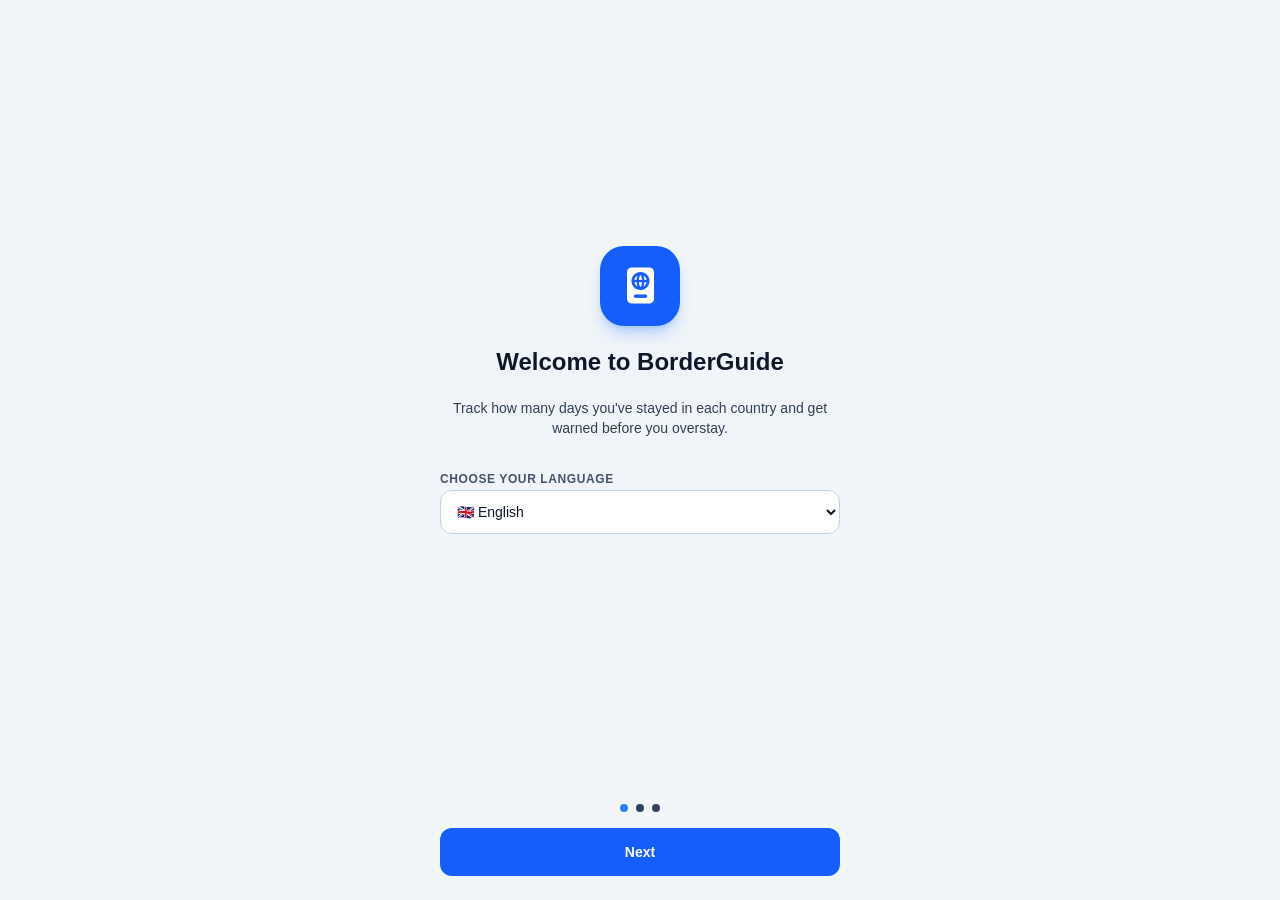
==== web/index.html @ b795b217 "BorderGuide 1.0: düzeltilmiş uygulama ve Android projesi - 90/180 kayan pencere hesabı ve gerçek sim" ====
<!DOCTYPE html>
<html lang="tr">
<head>
<meta charset="UTF-8">
<meta name="viewport" content="width=device-width, initial-scale=1.0, viewport-fit=cover">
<meta name="color-scheme" content="dark light">
<title>BorderGuide</title>
<link rel="stylesheet" href="fa/css/all.min.css">
<link rel="stylesheet" href="app.css">
<link rel="stylesheet" href="theme.css">
</head>
<body id="app-body" class="flex flex-col h-screen max-w-md mx-auto select-none bg-slate-950 text-slate-100">

<header id="app-header" class="bg-slate-900 border-b border-slate-800 px-3 py-2.5 flex justify-between items-center z-40 shrink-0">
  <div class="flex items-center gap-2 min-w-0">
    <div class="bg-blue-600 text-white w-9 h-9 rounded-xl flex items-center justify-center shadow-lg shadow-blue-500/20 shrink-0"><i class="fa-solid fa-passport"></i></div>
    <div class="min-w-0">
      <h1 class="font-bold text-sm tracking-wide text-slate-100">BorderGuide</h1>
      <p class="text-[10px] text-slate-400 truncate"><span data-i18n="dataDate"></span> <span id="hdr-data-date"></span></p>
    </div>
  </div>
  <button onclick="openModal('notif-modal')" aria-label="notifications" class="relative bg-slate-800/80 border border-slate-700 text-amber-400 w-10 h-10 rounded-xl flex items-center justify-center active:scale-95 transition-transform">
    <i class="fa-solid fa-bell"></i>
    <span id="notif-badge" class="hidden absolute -top-1.5 -right-1.5 bg-red-600 text-white text-[10px] font-bold rounded-full min-w-[18px] h-[18px] px-1 items-center justify-center">0</span>
  </button>
</header>
<div id="warn-bar" class="hidden bg-red-600 text-white px-3 py-2 space-y-0.5 z-30 shadow-lg shrink-0"></div>

<main id="main" class="flex-1 overflow-y-auto p-4 pb-6 space-y-5">

<!-- TAKİP -->
<section id="tab-dashboard" class="space-y-5">
  <div class="card-hero bg-gradient-to-br from-slate-900 to-blue-950/40 border border-blue-500/30 rounded-3xl p-5 shadow-xl">
    <div class="flex justify-between items-start gap-3 mb-4">
      <div class="min-w-0">
        <span class="bg-blue-500/10 text-blue-400 text-[10px] font-bold px-3 py-1 rounded-full uppercase tracking-wider" data-i18n="activeRule"></span>
        <h3 id="rule-title" class="font-extrabold text-lg mt-2 leading-tight"></h3>
        <p id="rule-desc" class="text-xs text-slate-400 mt-0.5"></p>
        <p id="rule-src" class="text-[10px] text-slate-500 mt-0.5"></p>
      </div>
      <div class="text-right shrink-0">
        <span id="days-used" class="text-3xl font-black text-blue-400">0</span>
        <span id="days-used-label" class="text-[10px] text-slate-500 block"></span>
      </div>
    </div>
    <div id="progress-wrap" class="w-full bg-black/40 rounded-full h-3 mb-3 p-0.5 border border-slate-800"><div id="progress-bar" class="bg-gradient-to-r from-blue-500 to-emerald-400 h-2 rounded-full transition-all duration-500" style="width:0%"></div></div>
    <div class="flex justify-between items-center text-xs pt-2 border-t border-slate-800/60">
      <span class="text-slate-400" data-i18n="remaining"></span>
      <span id="days-remaining" class="font-bold text-emerald-400 text-sm"></span>
    </div>
    <button onclick="openLimitModal()" class="mt-3 text-[11px] text-blue-400 font-semibold flex items-center"><i class="fa-solid fa-sliders mr-1.5"></i><span data-i18n="editLimit"></span></button>
  </div>

  <div class="bg-slate-900 border border-slate-800 rounded-2xl p-4 space-y-3">
    <h4 class="font-bold text-sm flex items-center"><i class="fa-solid fa-plane-departure text-blue-400 mr-2"></i><span data-i18n="logTitle"></span></h4>
    <div class="space-y-2.5">
      <div>
        <label class="block text-[10px] text-slate-400 mb-1" data-i18n="countryLbl"></label>
        <select id="trip-country" class="country-select w-full bg-slate-950 border border-slate-700 text-slate-100 rounded-xl p-3 text-sm focus:outline-none focus:border-blue-500"></select>
      </div>
      <div class="grid grid-cols-2 gap-2">
        <div><label class="block text-[10px] text-slate-400 mb-1" data-i18n="entryLabel"></label><input type="date" id="trip-entry" class="w-full bg-slate-950 border border-slate-700 text-slate-100 rounded-xl p-2.5 text-sm focus:outline-none focus:border-blue-500"></div>
        <div><label class="block text-[10px] text-slate-400 mb-1" data-i18n="exitLabel"></label><input type="date" id="trip-exit" class="w-full bg-slate-950 border border-slate-700 text-slate-100 rounded-xl p-2.5 text-sm focus:outline-none focus:border-blue-500"></div>
      </div>
      <div>
        <label class="block text-[10px] text-slate-400 mb-1" data-i18n="stayType"></label>
        <select id="stay-type" class="w-full bg-slate-950 border border-slate-700 text-slate-100 rounded-xl p-2.5 text-sm focus:outline-none focus:border-blue-500">
          <option value="hotel" data-i18n="hotel"></option>
          <option value="home" data-i18n="home"></option>
        </select>
      </div>
      <div id="reg-info" class="bg-amber-500/5 border border-amber-500/30 rounded-xl p-3 space-y-1.5 text-[11px] text-slate-300 leading-relaxed"></div>
      <p id="add-error" class="hidden text-xs text-red-400"></p>
      <button onclick="addTrip()" class="w-full bg-blue-600 hover:bg-blue-500 text-white font-bold py-3 rounded-xl text-sm shadow-lg shadow-blue-600/20 active:scale-95 transition-transform" data-i18n="btnAdd"></button>
    </div>
  </div>

  <div class="card-sim bg-gradient-to-br from-indigo-950/60 to-slate-900 border border-indigo-500/40 rounded-2xl p-4 space-y-3">
    <h4 class="font-bold text-xs text-indigo-300 uppercase tracking-wider flex items-center"><i class="fa-solid fa-wand-magic-sparkles mr-2 text-indigo-400"></i><span data-i18n="simTitle"></span></h4>
    <p class="text-[11px] text-slate-300" data-i18n="simDesc"></p>
    <p class="text-[11px] text-slate-400"><span data-i18n="countryLbl"></span>: <b id="sim-country" class="text-slate-200"></b></p>
    <div class="grid grid-cols-2 gap-2">
      <div><label class="block text-[10px] text-slate-400 mb-1" data-i18n="simEntryLbl"></label><input type="date" id="sim-entry" class="w-full bg-slate-950 border border-indigo-500/50 text-slate-100 rounded-xl p-2.5 text-sm focus:outline-none"></div>
      <div><label class="block text-[10px] text-slate-400 mb-1" data-i18n="simExitLbl"></label><input type="date" id="sim-exit" class="w-full bg-slate-950 border border-indigo-500/50 text-slate-100 rounded-xl p-2.5 text-sm focus:outline-none"></div>
    </div>
    <button onclick="simulateTrip()" class="w-full bg-indigo-600 hover:bg-indigo-500 text-white font-bold py-2.5 rounded-xl text-sm shadow-md shadow-indigo-600/20 active:scale-95 transition-transform" data-i18n="btnSim"></button>
    <div id="sim-result" class="hidden text-xs p-3 rounded-xl border"></div>
  </div>

  <div class="space-y-2">
    <h4 class="font-bold text-xs text-slate-400 uppercase tracking-wider" data-i18n="recentLogs"></h4>
    <div id="trip-list" class="space-y-2"></div>
  </div>
</section>

<!-- REHBER -->
<section id="tab-wiki" class="hidden space-y-4">
  <div>
    <h2 class="font-bold text-lg" data-i18n="wikiTitle"></h2>
    <p class="text-xs text-slate-400" data-i18n="wikiDesc"></p>
  </div>
  <div class="bg-slate-900 border border-slate-800 rounded-2xl p-4 space-y-2">
    <label class="block text-xs font-semibold text-slate-400 uppercase" data-i18n="selectCountry"></label>
    <select id="wiki-country" class="country-select w-full bg-slate-950 border border-slate-700 text-slate-100 rounded-xl p-3 text-sm focus:outline-none focus:border-blue-500"></select>
  </div>
  <div id="wiki-card"></div>
</section>

</main>

<nav id="app-nav" class="bg-slate-900 border-t border-slate-800 py-2 flex justify-evenly items-center z-40 shrink-0">
  <button onclick="switchTab('dashboard')" id="nav-dashboard" class="nav-btn flex flex-col items-center text-blue-400 gap-0.5 px-4 py-1"><i class="fa-solid fa-chart-pie text-lg"></i><span class="text-[10px] font-semibold" data-i18n="navTracker"></span></button>
  <button onclick="switchTab('wiki')" id="nav-wiki" class="nav-btn flex flex-col items-center text-slate-400 gap-0.5 px-4 py-1"><i class="fa-solid fa-book-atlas text-lg"></i><span class="text-[10px] font-semibold" data-i18n="navWiki"></span></button>
  <button onclick="openModal('settings-modal')" class="flex flex-col items-center text-slate-400 gap-0.5 px-4 py-1"><i class="fa-solid fa-gear text-lg"></i><span class="text-[10px] font-semibold" data-i18n="navSettings"></span></button>
</nav>

<!-- AYARLAR -->
<div id="settings-modal" class="modal fixed inset-0 bg-black/80 z-50 hidden items-center justify-center p-4">
  <div class="bg-slate-900 border border-slate-800 w-full max-w-sm rounded-3xl p-5 space-y-5 shadow-2xl max-h-[90vh] overflow-y-auto">
    <div class="flex justify-between items-center border-b border-slate-800 pb-3">
      <h3 class="font-bold text-base flex items-center"><i class="fa-solid fa-sliders mr-2 text-blue-400"></i><span data-i18n="settingsTitle"></span></h3>
      <button onclick="closeModal('settings-modal')" class="text-slate-400 p-1" aria-label="close"><i class="fa-solid fa-xmark text-lg"></i></button>
    </div>
    <div class="space-y-2">
      <label class="text-xs font-semibold text-slate-400 uppercase tracking-wider" data-i18n="setLang"></label>
      <select id="lang-selector" class="lang-select w-full bg-slate-950 border border-slate-700 text-slate-100 rounded-xl p-3 text-sm focus:outline-none focus:border-blue-500"></select>
    </div>
    <div class="space-y-2">
      <label class="text-xs font-semibold text-slate-400 uppercase tracking-wider" data-i18n="setTheme"></label>
      <div class="grid grid-cols-2 gap-2">
        <button onclick="setTheme('light')" id="theme-btn-light" class="theme-btn" data-i18n="themeLight"></button>
        <button onclick="setTheme('dark')" id="theme-btn-dark" class="theme-btn" data-i18n="themeDark"></button>
        <button onclick="setTheme('amoled')" id="theme-btn-amoled" class="theme-btn" data-i18n="themeAmoled"></button>
        <button onclick="setTheme('auto')" id="theme-btn-auto" class="theme-btn" data-i18n="themeAuto"></button>
      </div>
    </div>
    <div class="space-y-2 border-t border-slate-800 pt-4">
      <h4 class="text-xs font-semibold text-slate-400 uppercase tracking-wider"><i class="fa-solid fa-rotate mr-1"></i><span data-i18n="lawTitle"></span></h4>
      <p class="text-xs text-slate-300" data-i18n="lawDesc"></p>
      <p class="text-[11px] text-slate-400"><span data-i18n="lastCheck"></span>: <span id="last-check"></span></p>
      <button id="btn-check" onclick="checkLawUpdates(true)" class="w-full bg-slate-950 border border-slate-700 text-slate-200 font-bold py-2.5 rounded-xl text-sm" data-i18n="btnCheck"></button>
      <p id="check-result" class="text-xs text-slate-300 hidden"></p>
    </div>
    <div class="border-t border-slate-800 pt-4 space-y-2">
      <button onclick="openModal('privacy-modal')" class="w-full text-left text-sm text-blue-400 font-semibold flex items-center"><i class="fa-solid fa-shield-halved mr-2"></i><span data-i18n="privacyBtn"></span></button>
      <p class="text-[11px] text-slate-500"><span data-i18n="version"></span> <span id="app-version">1.0</span> · matali</p>
    </div>
    <button onclick="closeModal('settings-modal')" class="w-full bg-blue-600 text-white font-bold py-3 rounded-xl text-sm" data-i18n="done"></button>
  </div>
</div>

<!-- GİZLİLİK -->
<div id="privacy-modal" class="modal fixed inset-0 bg-black/80 z-50 hidden items-center justify-center p-4">
  <div class="bg-slate-900 border border-slate-800 w-full max-w-sm rounded-3xl p-5 space-y-3 shadow-2xl max-h-[85vh] overflow-y-auto">
    <div class="flex justify-between items-center border-b border-slate-800 pb-3">
      <h3 class="font-bold text-base" data-i18n="privacyTitle"></h3>
      <button onclick="closeModal('privacy-modal')" class="text-slate-400 p-1" aria-label="close"><i class="fa-solid fa-xmark text-lg"></i></button>
    </div>
    <p class="text-sm text-slate-300 leading-relaxed" data-i18n="privacyText"></p>
    <p class="text-sm text-slate-300 leading-relaxed" data-i18n="legalText"></p>
    <p class="text-xs text-amber-400" data-i18n="dataNote"></p>
    <p class="text-xs text-slate-400"><span data-i18n="contact"></span>: matali.truz@gmail.com</p>
  </div>
</div>

<!-- KAYIT DÜZENLE -->
<div id="edit-modal" class="modal fixed inset-0 bg-black/80 z-50 hidden items-center justify-center p-4">
  <div class="bg-slate-900 border border-slate-800 w-full max-w-sm rounded-3xl p-5 space-y-3 shadow-2xl">
    <div class="flex justify-between items-center border-b border-slate-800 pb-3">
      <h3 class="font-bold text-base flex items-center"><i class="fa-solid fa-pen mr-2 text-blue-400"></i><span data-i18n="editTitle"></span></h3>
      <button onclick="closeModal('edit-modal')" class="text-slate-400 p-1" aria-label="close"><i class="fa-solid fa-xmark text-lg"></i></button>
    </div>
    <select id="edit-country" class="country-select w-full bg-slate-950 border border-slate-700 text-slate-100 rounded-xl p-3 text-sm focus:outline-none focus:border-blue-500"></select>
    <div class="grid grid-cols-2 gap-2">
      <div><label class="block text-[10px] text-slate-400 mb-1" data-i18n="entryLabel"></label><input type="date" id="edit-entry" class="w-full bg-slate-950 border border-slate-700 text-slate-100 rounded-xl p-2.5 text-sm focus:outline-none"></div>
      <div><label class="block text-[10px] text-slate-400 mb-1" data-i18n="exitLabel"></label><input type="date" id="edit-exit" class="w-full bg-slate-950 border border-slate-700 text-slate-100 rounded-xl p-2.5 text-sm focus:outline-none"></div>
    </div>
    <p id="edit-error" class="hidden text-xs text-red-400"></p>
    <button onclick="saveEditTrip()" class="w-full bg-blue-600 text-white font-bold py-3 rounded-xl text-sm active:scale-95 transition-transform" data-i18n="save"></button>
    <button id="edit-delete" onclick="deleteEditTrip()" class="w-full bg-transparent border border-red-500/60 text-red-400 font-bold py-2.5 rounded-xl text-sm active:scale-95 transition-transform"></button>
  </div>
</div>

<!-- LİMİT -->
<div id="limit-modal" class="modal fixed inset-0 bg-black/80 z-50 hidden items-center justify-center p-4">
  <div class="bg-slate-900 border border-slate-800 w-full max-w-sm rounded-3xl p-5 space-y-3 shadow-2xl">
    <div class="flex justify-between items-center border-b border-slate-800 pb-3">
      <h3 class="font-bold text-base"><span data-i18n="limitTitle"></span> · <span id="limit-country"></span></h3>
      <button onclick="closeModal('limit-modal')" class="text-slate-400 p-1" aria-label="close"><i class="fa-solid fa-xmark text-lg"></i></button>
    </div>
    <p class="text-xs text-slate-300" data-i18n="limitDesc"></p>
    <div><label id="limit-win-lbl" class="block text-[11px] text-slate-400 mb-1"></label><input type="number" inputmode="numeric" min="0" max="3650" id="limit-win" class="w-full bg-slate-950 border border-slate-700 text-slate-100 rounded-xl p-2.5 text-sm focus:outline-none"></div>
    <div><label class="block text-[11px] text-slate-400 mb-1" data-i18n="limitStay"></label><input type="number" inputmode="numeric" min="0" max="3650" id="limit-stay" class="w-full bg-slate-950 border border-slate-700 text-slate-100 rounded-xl p-2.5 text-sm focus:outline-none"></div>
    <button onclick="saveLimit()" class="w-full bg-blue-600 text-white font-bold py-3 rounded-xl text-sm" data-i18n="save"></button>
    <button onclick="resetLimit()" class="w-full border border-slate-700 text-slate-300 font-bold py-2.5 rounded-xl text-sm" data-i18n="limitReset"></button>
  </div>
</div>

<!-- BİLDİRİMLER -->
<div id="notif-modal" class="modal fixed inset-0 bg-black/80 z-50 hidden items-center justify-center p-4">
  <div class="bg-slate-900 border border-slate-800 w-full max-w-sm rounded-3xl p-5 space-y-3 shadow-2xl max-h-[85vh] overflow-y-auto">
    <div class="flex justify-between items-center border-b border-slate-800 pb-3">
      <h3 class="font-bold text-base flex items-center"><i class="fa-solid fa-bell mr-2 text-amber-400"></i><span data-i18n="notifTitle"></span></h3>
      <button onclick="closeModal('notif-modal')" class="text-slate-400 p-1" aria-label="close"><i class="fa-solid fa-xmark text-lg"></i></button>
    </div>
    <div id="notif-list" class="space-y-2"></div>
    <div id="notif-detail" class="hidden space-y-3"></div>
  </div>
</div>

<!-- TANITIM -->
<div id="intro" class="hidden fixed inset-0 z-[60] bg-slate-950 flex-col max-w-md mx-auto">
  <div class="flex-1 overflow-y-auto p-6 flex flex-col justify-center">
    <div class="intro-slide space-y-5 text-center" data-slide="0">
      <div class="mx-auto bg-blue-600 text-white w-20 h-20 rounded-3xl flex items-center justify-center text-4xl shadow-lg shadow-blue-500/30"><i class="fa-solid fa-passport"></i></div>
      <h2 class="text-2xl font-extrabold" data-i18n="intro1Title"></h2>
      <p class="text-sm text-slate-300" data-i18n="intro1Text"></p>
      <div class="text-left space-y-2 pt-2">
        <label class="text-xs font-semibold text-slate-400 uppercase tracking-wider" data-i18n="introLang"></label>
        <select id="intro-lang" class="lang-select w-full bg-slate-900 border border-slate-700 text-slate-100 rounded-xl p-3 text-sm"></select>
      </div>
    </div>
    <div class="intro-slide hidden space-y-5 text-center" data-slide="1">
      <div class="mx-auto bg-emerald-600 text-white w-20 h-20 rounded-3xl flex items-center justify-center text-4xl"><i class="fa-solid fa-calendar-check"></i></div>
      <h2 class="text-2xl font-extrabold" data-i18n="intro2Title"></h2>
      <p class="text-sm text-slate-300" data-i18n="intro2Text"></p>
    </div>
    <div class="intro-slide hidden space-y-5 text-center" data-slide="2">
      <div class="mx-auto bg-amber-500 text-white w-20 h-20 rounded-3xl flex items-center justify-center text-4xl"><i class="fa-solid fa-scale-balanced"></i></div>
      <h2 class="text-2xl font-extrabold" data-i18n="intro3Title"></h2>
      <p class="text-sm text-slate-300" data-i18n="legalText"></p>
      <p class="text-sm text-slate-300" data-i18n="privacyText"></p>
    </div>
  </div>
  <div class="p-6 space-y-4">
    <div class="flex justify-center gap-2"><span class="intro-dot w-2 h-2 rounded-full bg-blue-500"></span><span class="intro-dot w-2 h-2 rounded-full bg-slate-700"></span><span class="intro-dot w-2 h-2 rounded-full bg-slate-700"></span></div>
    <button id="intro-next" onclick="introNext()" class="w-full bg-blue-600 text-white font-bold py-3.5 rounded-xl text-sm active:scale-95 transition-transform"></button>
  </div>
</div>

<div id="toast" class="hidden fixed left-1/2 -translate-x-1/2 bottom-24 z-[70] bg-slate-800 text-white text-sm font-semibold px-4 py-2.5 rounded-xl shadow-2xl border border-slate-700 max-w-[90%] text-center"></div>

<script src="i18n.js"></script>
<script src="data.js"></script>
<script src="app.js"></script>
</body>
</html>
---- web/app.css ----
/*! tailwindcss v4.3.3 | MIT License | https://tailwindcss.com */



  :root, :host {
    --font-sans: -apple-system, BlinkMacSystemFont, "Segoe UI", Roboto, "Helvetica Neue",
      "Noto Sans", Arial, sans-serif, "Apple Color Emoji", "Segoe UI Emoji",
      "Segoe UI Symbol", "Noto Color Emoji";
    --font-mono: ui-monospace, SFMono-Regular, Menlo, Monaco, Consolas, "Liberation Mono",
      "Courier New", monospace;
    --color-red-300: #ffa2a2;
    --color-red-400: #ff6467;
    --color-red-500: #fb2c36;
    --color-red-600: #e7000b;
    --color-amber-300: #ffd230;
    --color-amber-400: #ffb900;
    --color-amber-500: #fe9a00;
    --color-emerald-300: #5ee9b5;
    --color-emerald-400: #00d492;
    --color-emerald-500: #00bc7d;
    --color-emerald-600: #009966;
    --color-blue-400: #51a2ff;
    --color-blue-500: #2b7fff;
    --color-blue-600: #155dfc;
    --color-blue-950: #162456;
    --color-indigo-300: #a3b3ff;
    --color-indigo-400: #7c86ff;
    --color-indigo-500: #615fff;
    --color-indigo-600: #4f39f6;
    --color-indigo-950: #1e1a4d;
    --color-slate-100: #f1f5f9;
    --color-slate-200: #e2e8f0;
    --color-slate-300: #cad5e2;
    --color-slate-400: #90a1b9;
    --color-slate-500: #62748e;
    --color-slate-700: #314158;
    --color-slate-800: #1d293d;
    --color-slate-900: #0f172b;
    --color-slate-950: #020618;
    --color-black: #000;
    --color-white: #fff;
    --spacing: 0.25rem;
    --container-sm: 24rem;
    --container-md: 28rem;
    --text-xs: 0.75rem;
    --text-xs--line-height: calc(1 / 0.75);
    --text-sm: 0.875rem;
    --text-sm--line-height: calc(1.25 / 0.875);
    --text-base: 1rem;
    --text-base--line-height: calc(1.5 / 1);
    --text-lg: 1.125rem;
    --text-lg--line-height: calc(1.75 / 1.125);
    --text-xl: 1.25rem;
    --text-xl--line-height: calc(1.75 / 1.25);
    --text-2xl: 1.5rem;
    --text-2xl--line-height: calc(2 / 1.5);
    --text-3xl: 1.875rem;
    --text-3xl--line-height: calc(2.25 / 1.875);
    --text-4xl: 2.25rem;
    --text-4xl--line-height: calc(2.5 / 2.25);
    --font-weight-semibold: 600;
    --font-weight-bold: 700;
    --font-weight-extrabold: 800;
    --font-weight-black: 900;
    --tracking-wide: 0.025em;
    --tracking-wider: 0.05em;
    --leading-tight: 1.25;
    --leading-snug: 1.375;
    --leading-relaxed: 1.625;
    --radius-xl: 0.75rem;
    --radius-2xl: 1rem;
    --radius-3xl: 1.5rem;
    --default-transition-duration: 150ms;
    --default-transition-timing-function: cubic-bezier(0.4, 0, 0.2, 1);
    --default-font-family: var(--font-sans);
    --default-mono-font-family: var(--font-mono);
  }


  *, ::after, ::before, ::backdrop, ::file-selector-button {
    box-sizing: border-box;
    margin: 0;
    padding: 0;
    border: 0 solid;
  }
  html, :host {
    line-height: 1.5;
    -webkit-text-size-adjust: 100%;
    tab-size: 4;
    font-family: var(--default-font-family, -apple-system, BlinkMacSystemFont, "Segoe UI", Roboto, "Helvetica Neue", "Noto Sans", Arial, sans-serif, "Apple Color Emoji", "Segoe UI Emoji", "Segoe UI Symbol", "Noto Color Emoji");
    font-feature-settings: var(--default-font-feature-settings, normal);
    font-variation-settings: var(--default-font-variation-settings, normal);
    -webkit-tap-highlight-color: transparent;
  }
  hr {
    height: 0;
    color: inherit;
    border-top-width: 1px;
  }
  abbr:where([title]) {
    -webkit-text-decoration: underline dotted;
    text-decoration: underline dotted;
  }
  h1, h2, h3, h4, h5, h6 {
    font-size: inherit;
    font-weight: inherit;
  }
  a {
    color: inherit;
    -webkit-text-decoration: inherit;
    text-decoration: inherit;
  }
  b, strong {
    font-weight: bolder;
  }
  code, kbd, samp, pre {
    font-family: var(--default-mono-font-family, ui-monospace, SFMono-Regular, Menlo, Monaco, Consolas, "Liberation Mono", "Courier New", monospace);
    font-feature-settings: var(--default-mono-font-feature-settings, normal);
    font-variation-settings: var(--default-mono-font-variation-settings, normal);
    font-size: 1em;
  }
  small {
    font-size: 80%;
  }
  sub, sup {
    font-size: 75%;
    line-height: 0;
    position: relative;
    vertical-align: baseline;
  }
  sub {
    bottom: -0.25em;
  }
  sup {
    top: -0.5em;
  }
  table {
    text-indent: 0;
    border-color: inherit;
    border-collapse: collapse;
  }
  :-moz-focusring:where(:not(iframe)) {
    outline: auto;
  }
  progress {
    vertical-align: baseline;
  }
  summary {
    display: list-item;
  }
  ol, ul, menu {
    list-style: none;
  }
  img, svg, video, canvas, audio, iframe, embed, object {
    display: block;
    vertical-align: middle;
  }
  img, video {
    max-width: 100%;
    height: auto;
  }
  button, input, select, optgroup, textarea, ::file-selector-button {
    font: inherit;
    font-feature-settings: inherit;
    font-variation-settings: inherit;
    letter-spacing: inherit;
    color: inherit;
    border-radius: 0;
    background-color: transparent;
    opacity: 1;
  }
  :where(select:is([multiple], [size])) optgroup {
    font-weight: bolder;
  }
  :where(select:is([multiple], [size])) optgroup option {
    padding-inline-start: 20px;
  }
  ::file-selector-button {
    margin-inline-end: 4px;
  }
  ::placeholder {
    opacity: 1;
  }
  @supports (not (-webkit-appearance: -apple-pay-button))  or (contain-intrinsic-size: 1px) {
    ::placeholder {
      color: currentcolor;
      
    }
  }
  textarea {
    resize: vertical;
  }
  ::-webkit-search-decoration {
    -webkit-appearance: none;
  }
  ::-webkit-date-and-time-value {
    min-height: 1lh;
    text-align: inherit;
  }
  ::-webkit-datetime-edit {
    display: inline-flex;
  }
  ::-webkit-datetime-edit-fields-wrapper {
    padding: 0;
  }
  ::-webkit-datetime-edit, ::-webkit-datetime-edit-year-field, ::-webkit-datetime-edit-month-field, ::-webkit-datetime-edit-day-field, ::-webkit-datetime-edit-hour-field, ::-webkit-datetime-edit-minute-field, ::-webkit-datetime-edit-second-field, ::-webkit-datetime-edit-millisecond-field, ::-webkit-datetime-edit-meridiem-field {
    padding-block: 0;
  }
  ::-webkit-calendar-picker-indicator {
    line-height: 1;
  }
  :-moz-ui-invalid {
    box-shadow: none;
  }
  button, input:where([type="button"], [type="reset"], [type="submit"]), ::file-selector-button {
    appearance: button;
  }
  ::-webkit-inner-spin-button, ::-webkit-outer-spin-button {
    height: auto;
  }
  [hidden]:where(:not([hidden="until-found"])) {
    display: none !important;
  }


  .absolute {
    position: absolute;
  }
  .fixed {
    position: fixed;
  }
  .relative {
    position: relative;
  }
  .inset-0 {
    inset: 0px;
  }
  .-top-1\.5 {
    top: calc(var(--spacing) * -1.5);
  }
  .-right-1\.5 {
    right: calc(var(--spacing) * -1.5);
  }
  .bottom-24 {
    bottom: calc(var(--spacing) * 24);
  }
  .left-1\/2 {
    left: calc(1 / 2 * 100%);
  }
  .z-30 {
    z-index: 30;
  }
  .z-40 {
    z-index: 40;
  }
  .z-50 {
    z-index: 50;
  }
  .z-\[60\] {
    z-index: 60;
  }
  .z-\[70\] {
    z-index: 70;
  }
  .mx-auto {
    margin-inline: auto;
  }
  .mt-0\.5 {
    margin-top: calc(var(--spacing) * 0.5);
  }
  .mt-1 {
    margin-top: var(--spacing);
  }
  .mt-2 {
    margin-top: calc(var(--spacing) * 2);
  }
  .mt-3 {
    margin-top: calc(var(--spacing) * 3);
  }
  .mr-1 {
    margin-right: var(--spacing);
  }
  .mr-1\.5 {
    margin-right: calc(var(--spacing) * 1.5);
  }
  .mr-2 {
    margin-right: calc(var(--spacing) * 2);
  }
  .mb-1 {
    margin-bottom: var(--spacing);
  }
  .mb-3 {
    margin-bottom: calc(var(--spacing) * 3);
  }
  .mb-4 {
    margin-bottom: calc(var(--spacing) * 4);
  }
  .ml-1 {
    margin-left: var(--spacing);
  }
  .block {
    display: block;
  }
  .flex {
    display: flex;
  }
  .grid {
    display: grid;
  }
  .hidden {
    display: none;
  }
  .h-2 {
    height: calc(var(--spacing) * 2);
  }
  .h-3 {
    height: calc(var(--spacing) * 3);
  }
  .h-9 {
    height: calc(var(--spacing) * 9);
  }
  .h-10 {
    height: calc(var(--spacing) * 10);
  }
  .h-20 {
    height: calc(var(--spacing) * 20);
  }
  .h-\[18px\] {
    height: 18px;
  }
  .h-screen {
    height: 100vh;
  }
  .max-h-\[85vh\] {
    max-height: 85vh;
  }
  .max-h-\[90vh\] {
    max-height: 90vh;
  }
  .w-2 {
    width: calc(var(--spacing) * 2);
  }
  .w-9 {
    width: calc(var(--spacing) * 9);
  }
  .w-10 {
    width: calc(var(--spacing) * 10);
  }
  .w-20 {
    width: calc(var(--spacing) * 20);
  }
  .w-full {
    width: 100%;
  }
  .max-w-\[90\%\] {
    max-width: 90%;
  }
  .max-w-md {
    max-width: var(--container-md);
  }
  .max-w-sm {
    max-width: var(--container-sm);
  }
  .min-w-0 {
    min-width: 0px;
  }
  .min-w-\[18px\] {
    min-width: 18px;
  }
  .flex-1 {
    flex: 1;
  }
  .shrink-0 {
    flex-shrink: 0;
  }
  .-translate-x-1\/2 {
    --tw-translate-x: calc(calc(1 / 2 * 100%) * -1);
    translate: var(--tw-translate-x) var(--tw-translate-y);
  }
  .grid-cols-2 {
    grid-template-columns: repeat(2, minmax(0, 1fr));
  }
  .flex-col {
    flex-direction: column;
  }
  .items-center {
    align-items: center;
  }
  .items-start {
    align-items: flex-start;
  }
  .justify-between {
    justify-content: space-between;
  }
  .justify-center {
    justify-content: center;
  }
  .justify-evenly {
    justify-content: space-evenly;
  }
  .gap-0\.5 {
    gap: calc(var(--spacing) * 0.5);
  }
  .gap-2 {
    gap: calc(var(--spacing) * 2);
  }
  .gap-3 {
    gap: calc(var(--spacing) * 3);
  }
  :where(.space-y-0\.5 > :not(:last-child)) {
    --tw-space-y-reverse: 0;
    margin-block-start: calc(calc(var(--spacing) * 0.5) * var(--tw-space-y-reverse));
    margin-block-end: calc(calc(var(--spacing) * 0.5) * calc(1 - var(--tw-space-y-reverse)));
  }
  :where(.space-y-1 > :not(:last-child)) {
    --tw-space-y-reverse: 0;
    margin-block-start: calc(var(--spacing) * var(--tw-space-y-reverse));
    margin-block-end: calc(var(--spacing) * calc(1 - var(--tw-space-y-reverse)));
  }
  :where(.space-y-1\.5 > :not(:last-child)) {
    --tw-space-y-reverse: 0;
    margin-block-start: calc(calc(var(--spacing) * 1.5) * var(--tw-space-y-reverse));
    margin-block-end: calc(calc(var(--spacing) * 1.5) * calc(1 - var(--tw-space-y-reverse)));
  }
  :where(.space-y-2 > :not(:last-child)) {
    --tw-space-y-reverse: 0;
    margin-block-start: calc(calc(var(--spacing) * 2) * var(--tw-space-y-reverse));
    margin-block-end: calc(calc(var(--spacing) * 2) * calc(1 - var(--tw-space-y-reverse)));
  }
  :where(.space-y-2\.5 > :not(:last-child)) {
    --tw-space-y-reverse: 0;
    margin-block-start: calc(calc(var(--spacing) * 2.5) * var(--tw-space-y-reverse));
    margin-block-end: calc(calc(var(--spacing) * 2.5) * calc(1 - var(--tw-space-y-reverse)));
  }
  :where(.space-y-3 > :not(:last-child)) {
    --tw-space-y-reverse: 0;
    margin-block-start: calc(calc(var(--spacing) * 3) * var(--tw-space-y-reverse));
    margin-block-end: calc(calc(var(--spacing) * 3) * calc(1 - var(--tw-space-y-reverse)));
  }
  :where(.space-y-4 > :not(:last-child)) {
    --tw-space-y-reverse: 0;
    margin-block-start: calc(calc(var(--spacing) * 4) * var(--tw-space-y-reverse));
    margin-block-end: calc(calc(var(--spacing) * 4) * calc(1 - var(--tw-space-y-reverse)));
  }
  :where(.space-y-5 > :not(:last-child)) {
    --tw-space-y-reverse: 0;
    margin-block-start: calc(calc(var(--spacing) * 5) * var(--tw-space-y-reverse));
    margin-block-end: calc(calc(var(--spacing) * 5) * calc(1 - var(--tw-space-y-reverse)));
  }
  .truncate {
    overflow: hidden;
    text-overflow: ellipsis;
    white-space: nowrap;
  }
  .overflow-y-auto {
    overflow-y: auto;
  }
  .rounded {
    border-radius: 0.25rem;
  }
  .rounded-2xl {
    border-radius: var(--radius-2xl);
  }
  .rounded-3xl {
    border-radius: var(--radius-3xl);
  }
  .rounded-full {
    border-radius: calc(infinity * 1px);
  }
  .rounded-xl {
    border-radius: var(--radius-xl);
  }
  .border {
    border-style: var(--tw-border-style);
    border-width: 1px;
  }
  .border-t {
    border-top-style: var(--tw-border-style);
    border-top-width: 1px;
  }
  .border-b {
    border-bottom-style: var(--tw-border-style);
    border-bottom-width: 1px;
  }
  .border-amber-500\/30 {
    border-color: #fe9a004d;
    
  }
  .border-amber-500\/50 {
    border-color: #fe9a007f;
    
  }
  .border-blue-500\/30 {
    border-color: #2b7fff4d;
    
  }
  .border-emerald-500\/30 {
    border-color: #00bc7d4d;
    
  }
  .border-indigo-500\/40 {
    border-color: #615fff66;
    
  }
  .border-indigo-500\/50 {
    border-color: #615fff7f;
    
  }
  .border-red-500\/40 {
    border-color: #fb2c3666;
    
  }
  .border-red-500\/60 {
    border-color: #fb2c3699;
    
  }
  .border-red-500\/70 {
    border-color: #fb2c36b3;
    
  }
  .border-slate-700 {
    border-color: var(--color-slate-700);
  }
  .border-slate-800 {
    border-color: var(--color-slate-800);
  }
  .border-slate-800\/60 {
    border-color: #1d293d99;
    
  }
  .border-slate-800\/80 {
    border-color: #1d293dcc;
    
  }
  .bg-amber-500 {
    background-color: var(--color-amber-500);
  }
  .bg-amber-500\/5 {
    background-color: #fe9a000d;
    
  }
  .bg-amber-500\/10 {
    background-color: #fe9a001a;
    
  }
  .bg-black\/30 {
    background-color: #0000004d;
    
  }
  .bg-black\/40 {
    background-color: #00000066;
    
  }
  .bg-black\/80 {
    background-color: #000000cc;
    
  }
  .bg-blue-500 {
    background-color: var(--color-blue-500);
  }
  .bg-blue-500\/10 {
    background-color: #2b7fff1a;
    
  }
  .bg-blue-600 {
    background-color: var(--color-blue-600);
  }
  .bg-emerald-500\/10 {
    background-color: #00bc7d1a;
    
  }
  .bg-emerald-600 {
    background-color: var(--color-emerald-600);
  }
  .bg-indigo-600 {
    background-color: var(--color-indigo-600);
  }
  .bg-red-500 {
    background-color: var(--color-red-500);
  }
  .bg-red-500\/10 {
    background-color: #fb2c361a;
    
  }
  .bg-red-600 {
    background-color: var(--color-red-600);
  }
  .bg-slate-700 {
    background-color: var(--color-slate-700);
  }
  .bg-slate-800 {
    background-color: var(--color-slate-800);
  }
  .bg-slate-800\/80 {
    background-color: #1d293dcc;
    
  }
  .bg-slate-900 {
    background-color: var(--color-slate-900);
  }
  .bg-slate-900\/50 {
    background-color: #0f172b7f;
    
  }
  .bg-slate-950 {
    background-color: var(--color-slate-950);
  }
  .bg-transparent {
    background-color: transparent;
  }
  .bg-gradient-to-br {
    --tw-gradient-position: to bottom right in oklab;
    background-image: linear-gradient(var(--tw-gradient-stops));
  }
  .bg-gradient-to-r {
    --tw-gradient-position: to right in oklab;
    background-image: linear-gradient(var(--tw-gradient-stops));
  }
  .from-amber-500 {
    --tw-gradient-from: var(--color-amber-500);
    --tw-gradient-stops: var(--tw-gradient-via-stops, var(--tw-gradient-position), var(--tw-gradient-from) var(--tw-gradient-from-position), var(--tw-gradient-to) var(--tw-gradient-to-position));
  }
  .from-blue-500 {
    --tw-gradient-from: var(--color-blue-500);
    --tw-gradient-stops: var(--tw-gradient-via-stops, var(--tw-gradient-position), var(--tw-gradient-from) var(--tw-gradient-from-position), var(--tw-gradient-to) var(--tw-gradient-to-position));
  }
  .from-indigo-950\/60 {
    --tw-gradient-from: #1e1a4d99;
    
    --tw-gradient-stops: var(--tw-gradient-via-stops, var(--tw-gradient-position), var(--tw-gradient-from) var(--tw-gradient-from-position), var(--tw-gradient-to) var(--tw-gradient-to-position));
  }
  .from-red-500 {
    --tw-gradient-from: var(--color-red-500);
    --tw-gradient-stops: var(--tw-gradient-via-stops, var(--tw-gradient-position), var(--tw-gradient-from) var(--tw-gradient-from-position), var(--tw-gradient-to) var(--tw-gradient-to-position));
  }
  .from-slate-900 {
    --tw-gradient-from: var(--color-slate-900);
    --tw-gradient-stops: var(--tw-gradient-via-stops, var(--tw-gradient-position), var(--tw-gradient-from) var(--tw-gradient-from-position), var(--tw-gradient-to) var(--tw-gradient-to-position));
  }
  .to-blue-950\/40 {
    --tw-gradient-to: #16245666;
    
    --tw-gradient-stops: var(--tw-gradient-via-stops, var(--tw-gradient-position), var(--tw-gradient-from) var(--tw-gradient-from-position), var(--tw-gradient-to) var(--tw-gradient-to-position));
  }
  .to-emerald-400 {
    --tw-gradient-to: var(--color-emerald-400);
    --tw-gradient-stops: var(--tw-gradient-via-stops, var(--tw-gradient-position), var(--tw-gradient-from) var(--tw-gradient-from-position), var(--tw-gradient-to) var(--tw-gradient-to-position));
  }
  .to-red-400 {
    --tw-gradient-to: var(--color-red-400);
    --tw-gradient-stops: var(--tw-gradient-via-stops, var(--tw-gradient-position), var(--tw-gradient-from) var(--tw-gradient-from-position), var(--tw-gradient-to) var(--tw-gradient-to-position));
  }
  .to-slate-900 {
    --tw-gradient-to: var(--color-slate-900);
    --tw-gradient-stops: var(--tw-gradient-via-stops, var(--tw-gradient-position), var(--tw-gradient-from) var(--tw-gradient-from-position), var(--tw-gradient-to) var(--tw-gradient-to-position));
  }
  .p-0\.5 {
    padding: calc(var(--spacing) * 0.5);
  }
  .p-1 {
    padding: var(--spacing);
  }
  .p-2\.5 {
    padding: calc(var(--spacing) * 2.5);
  }
  .p-3 {
    padding: calc(var(--spacing) * 3);
  }
  .p-4 {
    padding: calc(var(--spacing) * 4);
  }
  .p-5 {
    padding: calc(var(--spacing) * 5);
  }
  .p-6 {
    padding: calc(var(--spacing) * 6);
  }
  .px-1 {
    padding-inline: var(--spacing);
  }
  .px-2 {
    padding-inline: calc(var(--spacing) * 2);
  }
  .px-3 {
    padding-inline: calc(var(--spacing) * 3);
  }
  .px-4 {
    padding-inline: calc(var(--spacing) * 4);
  }
  .py-1 {
    padding-block: var(--spacing);
  }
  .py-2 {
    padding-block: calc(var(--spacing) * 2);
  }
  .py-2\.5 {
    padding-block: calc(var(--spacing) * 2.5);
  }
  .py-3 {
    padding-block: calc(var(--spacing) * 3);
  }
  .py-3\.5 {
    padding-block: calc(var(--spacing) * 3.5);
  }
  .py-4 {
    padding-block: calc(var(--spacing) * 4);
  }
  .pt-2 {
    padding-top: calc(var(--spacing) * 2);
  }
  .pt-4 {
    padding-top: calc(var(--spacing) * 4);
  }
  .pb-2 {
    padding-bottom: calc(var(--spacing) * 2);
  }
  .pb-3 {
    padding-bottom: calc(var(--spacing) * 3);
  }
  .pb-6 {
    padding-bottom: calc(var(--spacing) * 6);
  }
  .text-center {
    text-align: center;
  }
  .text-left {
    text-align: left;
  }
  .text-right {
    text-align: right;
  }
  .text-2xl {
    font-size: var(--text-2xl);
    line-height: var(--tw-leading, var(--text-2xl--line-height));
  }
  .text-3xl {
    font-size: var(--text-3xl);
    line-height: var(--tw-leading, var(--text-3xl--line-height));
  }
  .text-4xl {
    font-size: var(--text-4xl);
    line-height: var(--tw-leading, var(--text-4xl--line-height));
  }
  .text-base {
    font-size: var(--text-base);
    line-height: var(--tw-leading, var(--text-base--line-height));
  }
  .text-lg {
    font-size: var(--text-lg);
    line-height: var(--tw-leading, var(--text-lg--line-height));
  }
  .text-sm {
    font-size: var(--text-sm);
    line-height: var(--tw-leading, var(--text-sm--line-height));
  }
  .text-xl {
    font-size: var(--text-xl);
    line-height: var(--tw-leading, var(--text-xl--line-height));
  }
  .text-xs {
    font-size: var(--text-xs);
    line-height: var(--tw-leading, var(--text-xs--line-height));
  }
  .text-\[10px\] {
    font-size: 10px;
  }
  .text-\[11px\] {
    font-size: 11px;
  }
  .text-\[12px\] {
    font-size: 12px;
  }
  .leading-none {
    --tw-leading: 1;
    line-height: 1;
  }
  .leading-relaxed {
    --tw-leading: var(--leading-relaxed);
    line-height: var(--leading-relaxed);
  }
  .leading-snug {
    --tw-leading: var(--leading-snug);
    line-height: var(--leading-snug);
  }
  .leading-tight {
    --tw-leading: var(--leading-tight);
    line-height: var(--leading-tight);
  }
  .font-black {
    --tw-font-weight: var(--font-weight-black);
    font-weight: var(--font-weight-black);
  }
  .font-bold {
    --tw-font-weight: var(--font-weight-bold);
    font-weight: var(--font-weight-bold);
  }
  .font-extrabold {
    --tw-font-weight: var(--font-weight-extrabold);
    font-weight: var(--font-weight-extrabold);
  }
  .font-semibold {
    --tw-font-weight: var(--font-weight-semibold);
    font-weight: var(--font-weight-semibold);
  }
  .tracking-wide {
    --tw-tracking: var(--tracking-wide);
    letter-spacing: var(--tracking-wide);
  }
  .tracking-wider {
    --tw-tracking: var(--tracking-wider);
    letter-spacing: var(--tracking-wider);
  }
  .text-amber-300 {
    color: var(--color-amber-300);
  }
  .text-amber-400 {
    color: var(--color-amber-400);
  }
  .text-amber-400\/90 {
    color: #ffb900e5;
    
  }
  .text-blue-400 {
    color: var(--color-blue-400);
  }
  .text-emerald-300 {
    color: var(--color-emerald-300);
  }
  .text-emerald-400 {
    color: var(--color-emerald-400);
  }
  .text-indigo-300 {
    color: var(--color-indigo-300);
  }
  .text-indigo-400 {
    color: var(--color-indigo-400);
  }
  .text-red-300 {
    color: var(--color-red-300);
  }
  .text-red-400 {
    color: var(--color-red-400);
  }
  .text-slate-100 {
    color: var(--color-slate-100);
  }
  .text-slate-200 {
    color: var(--color-slate-200);
  }
  .text-slate-300 {
    color: var(--color-slate-300);
  }
  .text-slate-400 {
    color: var(--color-slate-400);
  }
  .text-slate-500 {
    color: var(--color-slate-500);
  }
  .text-white {
    color: var(--color-white);
  }
  .uppercase {
    text-transform: uppercase;
  }
  .opacity-80 {
    opacity: 80%;
  }
  .opacity-90 {
    opacity: 90%;
  }
  .shadow-2xl {
    --tw-shadow: 0 25px 50px -12px var(--tw-shadow-color, rgb(0 0 0 / 0.25));
    box-shadow: var(--tw-inset-shadow), var(--tw-inset-ring-shadow), var(--tw-ring-offset-shadow), var(--tw-ring-shadow), var(--tw-shadow);
  }
  .shadow-lg {
    --tw-shadow: 0 10px 15px -3px var(--tw-shadow-color, rgb(0 0 0 / 0.1)), 0 4px 6px -4px var(--tw-shadow-color, rgb(0 0 0 / 0.1));
    box-shadow: var(--tw-inset-shadow), var(--tw-inset-ring-shadow), var(--tw-ring-offset-shadow), var(--tw-ring-shadow), var(--tw-shadow);
  }
  .shadow-md {
    --tw-shadow: 0 4px 6px -1px var(--tw-shadow-color, rgb(0 0 0 / 0.1)), 0 2px 4px -2px var(--tw-shadow-color, rgb(0 0 0 / 0.1));
    box-shadow: var(--tw-inset-shadow), var(--tw-inset-ring-shadow), var(--tw-ring-offset-shadow), var(--tw-ring-shadow), var(--tw-shadow);
  }
  .shadow-xl {
    --tw-shadow: 0 20px 25px -5px var(--tw-shadow-color, rgb(0 0 0 / 0.1)), 0 8px 10px -6px var(--tw-shadow-color, rgb(0 0 0 / 0.1));
    box-shadow: var(--tw-inset-shadow), var(--tw-inset-ring-shadow), var(--tw-ring-offset-shadow), var(--tw-ring-shadow), var(--tw-shadow);
  }
  .shadow-blue-500\/20 {
    --tw-shadow-color: #2b7fff33;
    
  }
  .shadow-blue-500\/30 {
    --tw-shadow-color: #2b7fff4d;
    
  }
  .shadow-blue-600\/20 {
    --tw-shadow-color: #155dfc33;
    
  }
  .shadow-indigo-600\/20 {
    --tw-shadow-color: #4f39f633;
    
  }
  .transition-all {
    transition-property: all;
    transition-timing-function: var(--tw-ease, var(--default-transition-timing-function));
    transition-duration: var(--tw-duration, var(--default-transition-duration));
  }
  .transition-transform {
    transition-property: transform, translate, scale, rotate;
    transition-timing-function: var(--tw-ease, var(--default-transition-timing-function));
    transition-duration: var(--tw-duration, var(--default-transition-duration));
  }
  .duration-500 {
    --tw-duration: 500ms;
    transition-duration: 500ms;
  }
  .select-none {
    -webkit-user-select: none;
    user-select: none;
  }
  @media (hover: hover) {
    .hover\:bg-blue-500:hover {
      background-color: var(--color-blue-500);
    }
    .hover\:bg-indigo-500:hover {
      background-color: var(--color-indigo-500);
    }
  }
  .focus\:border-blue-500:focus {
    border-color: var(--color-blue-500);
  }
  .focus\:outline-none:focus {
    --tw-outline-style: none;
    outline-style: none;
  }
  .active\:scale-95:active {
    --tw-scale-x: 95%;
    --tw-scale-y: 95%;
    --tw-scale-z: 95%;
    scale: var(--tw-scale-x) var(--tw-scale-y);
  }
  .active\:scale-\[0\.99\]:active {
    scale: 0.99;
  }

@property --tw-translate-x {
  syntax: "*";
  inherits: false;
  initial-value: 0;
}
@property --tw-translate-y {
  syntax: "*";
  inherits: false;
  initial-value: 0;
}
@property --tw-translate-z {
  syntax: "*";
  inherits: false;
  initial-value: 0;
}
@property --tw-space-y-reverse {
  syntax: "*";
  inherits: false;
  initial-value: 0;
}
@property --tw-border-style {
  syntax: "*";
  inherits: false;
  initial-value: solid;
}
@property --tw-gradient-position {
  syntax: "*";
  inherits: false;
}
@property --tw-gradient-from {
  syntax: "<color>";
  inherits: false;
  initial-value: #0000;
}
@property --tw-gradient-via {
  syntax: "<color>";
  inherits: false;
  initial-value: #0000;
}
@property --tw-gradient-to {
  syntax: "<color>";
  inherits: false;
  initial-value: #0000;
}
@property --tw-gradient-stops {
  syntax: "*";
  inherits: false;
}
@property --tw-gradient-via-stops {
  syntax: "*";
  inherits: false;
}
@property --tw-gradient-from-position {
  syntax: "<length-percentage>";
  inherits: false;
  initial-value: 0%;
}
@property --tw-gradient-via-position {
  syntax: "<length-percentage>";
  inherits: false;
  initial-value: 50%;
}
@property --tw-gradient-to-position {
  syntax: "<length-percentage>";
  inherits: false;
  initial-value: 100%;
}
@property --tw-leading {
  syntax: "*";
  inherits: false;
}
@property --tw-font-weight {
  syntax: "*";
  inherits: false;
}
@property --tw-tracking {
  syntax: "*";
  inherits: false;
}
@property --tw-shadow {
  syntax: "*";
  inherits: false;
  initial-value: 0 0 #0000;
}
@property --tw-shadow-color {
  syntax: "*";
  inherits: false;
}
@property --tw-shadow-alpha {
  syntax: "<percentage>";
  inherits: false;
  initial-value: 100%;
}
@property --tw-inset-shadow {
  syntax: "*";
  inherits: false;
  initial-value: 0 0 #0000;
}
@property --tw-inset-shadow-color {
  syntax: "*";
  inherits: false;
}
@property --tw-inset-shadow-alpha {
  syntax: "<percentage>";
  inherits: false;
  initial-value: 100%;
}
@property --tw-ring-color {
  syntax: "*";
  inherits: false;
}
@property --tw-ring-shadow {
  syntax: "*";
  inherits: false;
  initial-value: 0 0 #0000;
}
@property --tw-inset-ring-color {
  syntax: "*";
  inherits: false;
}
@property --tw-inset-ring-shadow {
  syntax: "*";
  inherits: false;
  initial-value: 0 0 #0000;
}
@property --tw-ring-inset {
  syntax: "*";
  inherits: false;
}
@property --tw-ring-offset-width {
  syntax: "<length>";
  inherits: false;
  initial-value: 0px;
}
@property --tw-ring-offset-color {
  syntax: "*";
  inherits: false;
  initial-value: #fff;
}
@property --tw-ring-offset-shadow {
  syntax: "*";
  inherits: false;
  initial-value: 0 0 #0000;
}
@property --tw-duration {
  syntax: "*";
  inherits: false;
}
@property --tw-scale-x {
  syntax: "*";
  inherits: false;
  initial-value: 1;
}
@property --tw-scale-y {
  syntax: "*";
  inherits: false;
  initial-value: 1;
}
@property --tw-scale-z {
  syntax: "*";
  inherits: false;
  initial-value: 1;
}

  @supports ((-webkit-hyphens: none) and (not (margin-trim: inline))) or ((-moz-orient: inline) and (not (color:rgb(from red r g b)))) {
    *, ::before, ::after, ::backdrop {
      --tw-translate-x: 0;
      --tw-translate-y: 0;
      --tw-translate-z: 0;
      --tw-space-y-reverse: 0;
      --tw-border-style: solid;
      --tw-gradient-position: initial;
      --tw-gradient-from: #0000;
      --tw-gradient-via: #0000;
      --tw-gradient-to: #0000;
      --tw-gradient-stops: initial;
      --tw-gradient-via-stops: initial;
      --tw-gradient-from-position: 0%;
      --tw-gradient-via-position: 50%;
      --tw-gradient-to-position: 100%;
      --tw-leading: initial;
      --tw-font-weight: initial;
      --tw-tracking: initial;
      --tw-shadow: 0 0 #0000;
      --tw-shadow-color: initial;
      --tw-shadow-alpha: 100%;
      --tw-inset-shadow: 0 0 #0000;
      --tw-inset-shadow-color: initial;
      --tw-inset-shadow-alpha: 100%;
      --tw-ring-color: initial;
      --tw-ring-shadow: 0 0 #0000;
      --tw-inset-ring-color: initial;
      --tw-inset-ring-shadow: 0 0 #0000;
      --tw-ring-inset: initial;
      --tw-ring-offset-width: 0px;
      --tw-ring-offset-color: #fff;
      --tw-ring-offset-shadow: 0 0 #0000;
      --tw-duration: initial;
      --tw-scale-x: 1;
      --tw-scale-y: 1;
      --tw-scale-z: 1;
    }
  }
---- web/theme.css ----
/* BorderGuide tema katmanı: koyu (varsayılan), açık ve AMOLED */
:root { color-scheme: dark; -webkit-tap-highlight-color: transparent; }
html, body { height: 100%; overscroll-behavior: none; }
body { -webkit-font-smoothing: antialiased; }
input, select, textarea { user-select: text; -webkit-user-select: text; font-size: 16px; }
input[type="date"] { min-height: 44px; cursor: pointer; }
select optgroup { font-weight: 700; }
button { cursor: pointer; }
button:disabled { opacity: .6; }

.theme-btn { padding: .65rem 0; border-radius: .75rem; font-size: .875rem; font-weight: 600; border: 1px solid #334155; background: #020617; color: #cbd5e1; }
.theme-btn.active { background: #2563eb; border-color: #3b82f6; color: #fff; box-shadow: 0 4px 12px rgba(37,99,235,.3); }

/* ---------- AÇIK TEMA ---------- */
html.t-light { color-scheme: light; }
.t-light body, .t-light .bg-slate-950 { background-color: #f1f5f9 !important; }
.t-light input.bg-slate-950, .t-light select.bg-slate-950, .t-light button.bg-slate-950 { background-color: #fff !important; }
.t-light .bg-slate-900, .t-light .bg-slate-900\/50 { background-color: #fff !important; }
.t-light .bg-slate-800, .t-light .bg-slate-800\/80 { background-color: #e2e8f0 !important; }
.t-light .bg-black\/30, .t-light .bg-black\/40, .t-light .bg-black\/50 { background-color: #f1f5f9 !important; }
.t-light .bg-black\/80 { background-color: rgba(15,23,42,.55) !important; }
.t-light .border-slate-800, .t-light .border-slate-800\/80, .t-light .border-slate-800\/60 { border-color: #e2e8f0 !important; }
.t-light .border-slate-700 { border-color: #cbd5e1 !important; }
.t-light .text-slate-100 { color: #0f172a !important; }
.t-light .text-slate-200 { color: #1e293b !important; }
.t-light .text-slate-300 { color: #334155 !important; }
.t-light .text-slate-400 { color: #475569 !important; }
.t-light .text-slate-500 { color: #64748b !important; }
.t-light .text-blue-400 { color: #1d4ed8 !important; }
.t-light .text-emerald-400, .t-light .text-emerald-300 { color: #047857 !important; }
.t-light .text-amber-400, .t-light .text-amber-300, .t-light .text-amber-400\/90 { color: #b45309 !important; }
.t-light .text-red-400, .t-light .text-red-300 { color: #b91c1c !important; }
.t-light .text-indigo-300, .t-light .text-indigo-400 { color: #4338ca !important; }
.t-light .card-hero { background: linear-gradient(135deg, #ffffff, #dbeafe) !important; border-color: #93c5fd !important; }
.t-light .card-sim { background: linear-gradient(135deg, #eef2ff, #ffffff) !important; border-color: #a5b4fc !important; }
.t-light .shadow-xl, .t-light .shadow-2xl { box-shadow: 0 10px 25px rgba(15,23,42,.08) !important; }
.t-light .theme-btn { background: #fff; border-color: #cbd5e1; color: #334155; }
.t-light .theme-btn.active { background: #2563eb; border-color: #2563eb; color: #fff; }
.t-light #toast { background: #0f172a !important; color: #fff !important; }
.t-light #warn-bar, .t-light #warn-bar * { color: #fff !important; }

/* ---------- AMOLED ---------- */
.t-amoled body, .t-amoled .bg-slate-950 { background-color: #000 !important; }
.t-amoled .bg-slate-900, .t-amoled .bg-slate-900\/50 { background-color: #0a0a0a !important; }
.t-amoled .bg-slate-800, .t-amoled .bg-slate-800\/80 { background-color: #141414 !important; }
.t-amoled .border-slate-800, .t-amoled .border-slate-800\/80, .t-amoled .border-slate-800\/60 { border-color: #1f1f1f !important; }
.t-amoled .border-slate-700 { border-color: #2a2a2a !important; }
.t-amoled .card-hero, .t-amoled .card-sim { background: #0a0a0a !important; }
.t-amoled .theme-btn { background: #000; border-color: #2a2a2a; }
.t-amoled .theme-btn.active { background: #2563eb; border-color: #3b82f6; }
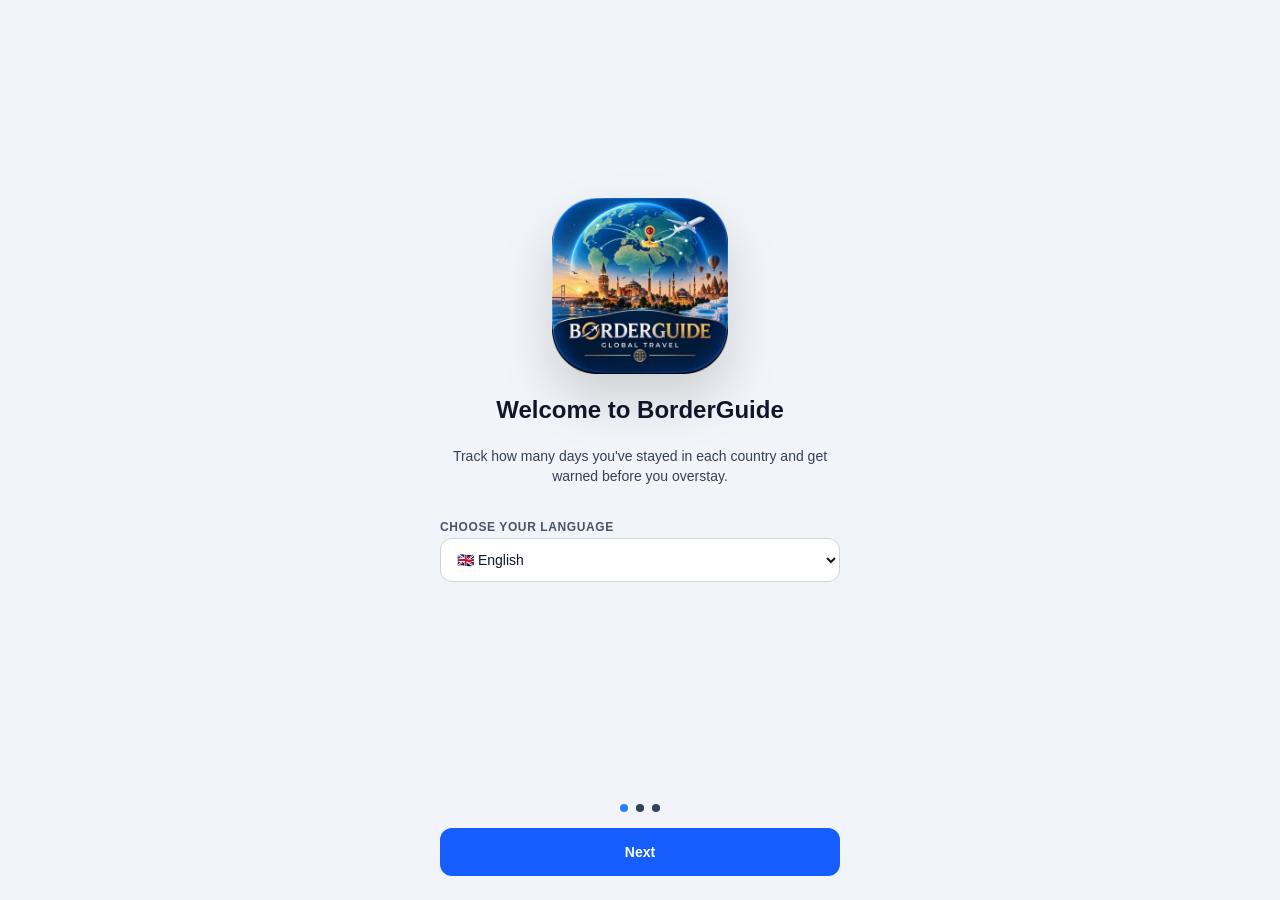
==== commit 30d419ed: "Yeni uygulama simgesi ve uygulama içi logo Co-Authored-By: Claude Opus 5.5 <noreply@anthropic.com> C" ====
--- a/web/index.html
+++ b/web/index.html
@@ -5,6 +5,7 @@
 <meta name="viewport" content="width=device-width, initial-scale=1.0, viewport-fit=cover">
 <meta name="color-scheme" content="dark light">
 <title>BorderGuide</title>
+<link rel="icon" href="logo.webp">
 <link rel="stylesheet" href="fa/css/all.min.css">
 <link rel="stylesheet" href="app.css">
 <link rel="stylesheet" href="theme.css">
@@ -13,7 +14,7 @@
 
 <header id="app-header" class="bg-slate-900 border-b border-slate-800 px-3 py-2.5 flex justify-between items-center z-40 shrink-0">
   <div class="flex items-center gap-2 min-w-0">
-    <div class="bg-blue-600 text-white w-9 h-9 rounded-xl flex items-center justify-center shadow-lg shadow-blue-500/20 shrink-0"><i class="fa-solid fa-passport"></i></div>
+    <img src="logo.webp" alt="BorderGuide" class="w-11 h-11 shrink-0 drop-shadow-lg" draggable="false">
     <div class="min-w-0">
       <h1 class="font-bold text-sm tracking-wide text-slate-100">BorderGuide</h1>
       <p class="text-[10px] text-slate-400 truncate"><span data-i18n="dataDate"></span> <span id="hdr-data-date"></span></p>
@@ -212,7 +213,7 @@
 <div id="intro" class="hidden fixed inset-0 z-[60] bg-slate-950 flex-col max-w-md mx-auto">
   <div class="flex-1 overflow-y-auto p-6 flex flex-col justify-center">
     <div class="intro-slide space-y-5 text-center" data-slide="0">
-      <div class="mx-auto bg-blue-600 text-white w-20 h-20 rounded-3xl flex items-center justify-center text-4xl shadow-lg shadow-blue-500/30"><i class="fa-solid fa-passport"></i></div>
+      <img src="logo.webp" alt="BorderGuide" class="mx-auto w-44 h-44 drop-shadow-2xl" draggable="false">
       <h2 class="text-2xl font-extrabold" data-i18n="intro1Title"></h2>
       <p class="text-sm text-slate-300" data-i18n="intro1Text"></p>
       <div class="text-left space-y-2 pt-2">
--- a/web/app.css
+++ b/web/app.css
@@ -70,6 +70,8 @@
     --radius-xl: 0.75rem;
     --radius-2xl: 1rem;
     --radius-3xl: 1.5rem;
+    --drop-shadow-lg: 0 4px 4px rgb(0 0 0 / 0.15);
+    --drop-shadow-2xl: 0 25px 25px rgb(0 0 0 / 0.15);
     --default-transition-duration: 150ms;
     --default-transition-timing-function: cubic-bezier(0.4, 0, 0.2, 1);
     --default-font-family: var(--font-sans);
@@ -316,15 +318,18 @@
   .h-3 {
     height: calc(var(--spacing) * 3);
   }
-  .h-9 {
-    height: calc(var(--spacing) * 9);
-  }
   .h-10 {
     height: calc(var(--spacing) * 10);
   }
+  .h-11 {
+    height: calc(var(--spacing) * 11);
+  }
   .h-20 {
     height: calc(var(--spacing) * 20);
   }
+  .h-44 {
+    height: calc(var(--spacing) * 44);
+  }
   .h-\[18px\] {
     height: 18px;
   }
@@ -340,14 +345,17 @@
   .w-2 {
     width: calc(var(--spacing) * 2);
   }
-  .w-9 {
-    width: calc(var(--spacing) * 9);
-  }
   .w-10 {
     width: calc(var(--spacing) * 10);
   }
+  .w-11 {
+    width: calc(var(--spacing) * 11);
+  }
   .w-20 {
     width: calc(var(--spacing) * 20);
+  }
+  .w-44 {
+    width: calc(var(--spacing) * 44);
   }
   .w-full {
     width: 100%;
@@ -884,14 +892,6 @@
     --tw-shadow: 0 20px 25px -5px var(--tw-shadow-color, rgb(0 0 0 / 0.1)), 0 8px 10px -6px var(--tw-shadow-color, rgb(0 0 0 / 0.1));
     box-shadow: var(--tw-inset-shadow), var(--tw-inset-ring-shadow), var(--tw-ring-offset-shadow), var(--tw-ring-shadow), var(--tw-shadow);
   }
-  .shadow-blue-500\/20 {
-    --tw-shadow-color: #2b7fff33;
-    
-  }
-  .shadow-blue-500\/30 {
-    --tw-shadow-color: #2b7fff4d;
-    
-  }
   .shadow-blue-600\/20 {
     --tw-shadow-color: #155dfc33;
     
@@ -899,6 +899,16 @@
   .shadow-indigo-600\/20 {
     --tw-shadow-color: #4f39f633;
     
+  }
+  .drop-shadow-2xl {
+    --tw-drop-shadow-size: drop-shadow(0 25px 25px var(--tw-drop-shadow-color, rgb(0 0 0 / 0.15)));
+    --tw-drop-shadow: drop-shadow(var(--drop-shadow-2xl));
+    filter: var(--tw-blur,) var(--tw-brightness,) var(--tw-contrast,) var(--tw-grayscale,) var(--tw-hue-rotate,) var(--tw-invert,) var(--tw-saturate,) var(--tw-sepia,) var(--tw-drop-shadow,);
+  }
+  .drop-shadow-lg {
+    --tw-drop-shadow-size: drop-shadow(0 4px 4px var(--tw-drop-shadow-color, rgb(0 0 0 / 0.15)));
+    --tw-drop-shadow: drop-shadow(var(--drop-shadow-lg));
+    filter: var(--tw-blur,) var(--tw-brightness,) var(--tw-contrast,) var(--tw-grayscale,) var(--tw-hue-rotate,) var(--tw-invert,) var(--tw-saturate,) var(--tw-sepia,) var(--tw-drop-shadow,);
   }
   .transition-all {
     transition-property: all;
@@ -1086,6 +1096,59 @@
   syntax: "*";
   inherits: false;
   initial-value: 0 0 #0000;
+}
+@property --tw-blur {
+  syntax: "*";
+  inherits: false;
+}
+@property --tw-brightness {
+  syntax: "*";
+  inherits: false;
+}
+@property --tw-contrast {
+  syntax: "*";
+  inherits: false;
+}
+@property --tw-grayscale {
+  syntax: "*";
+  inherits: false;
+}
+@property --tw-hue-rotate {
+  syntax: "*";
+  inherits: false;
+}
+@property --tw-invert {
+  syntax: "*";
+  inherits: false;
+}
+@property --tw-opacity {
+  syntax: "*";
+  inherits: false;
+}
+@property --tw-saturate {
+  syntax: "*";
+  inherits: false;
+}
+@property --tw-sepia {
+  syntax: "*";
+  inherits: false;
+}
+@property --tw-drop-shadow {
+  syntax: "*";
+  inherits: false;
+}
+@property --tw-drop-shadow-color {
+  syntax: "*";
+  inherits: false;
+}
+@property --tw-drop-shadow-alpha {
+  syntax: "<percentage>";
+  inherits: false;
+  initial-value: 100%;
+}
+@property --tw-drop-shadow-size {
+  syntax: "*";
+  inherits: false;
 }
 @property --tw-duration {
   syntax: "*";
@@ -1140,6 +1203,19 @@
       --tw-ring-offset-width: 0px;
       --tw-ring-offset-color: #fff;
       --tw-ring-offset-shadow: 0 0 #0000;
+      --tw-blur: initial;
+      --tw-brightness: initial;
+      --tw-contrast: initial;
+      --tw-grayscale: initial;
+      --tw-hue-rotate: initial;
+      --tw-invert: initial;
+      --tw-opacity: initial;
+      --tw-saturate: initial;
+      --tw-sepia: initial;
+      --tw-drop-shadow: initial;
+      --tw-drop-shadow-color: initial;
+      --tw-drop-shadow-alpha: 100%;
+      --tw-drop-shadow-size: initial;
       --tw-duration: initial;
       --tw-scale-x: 1;
       --tw-scale-y: 1;
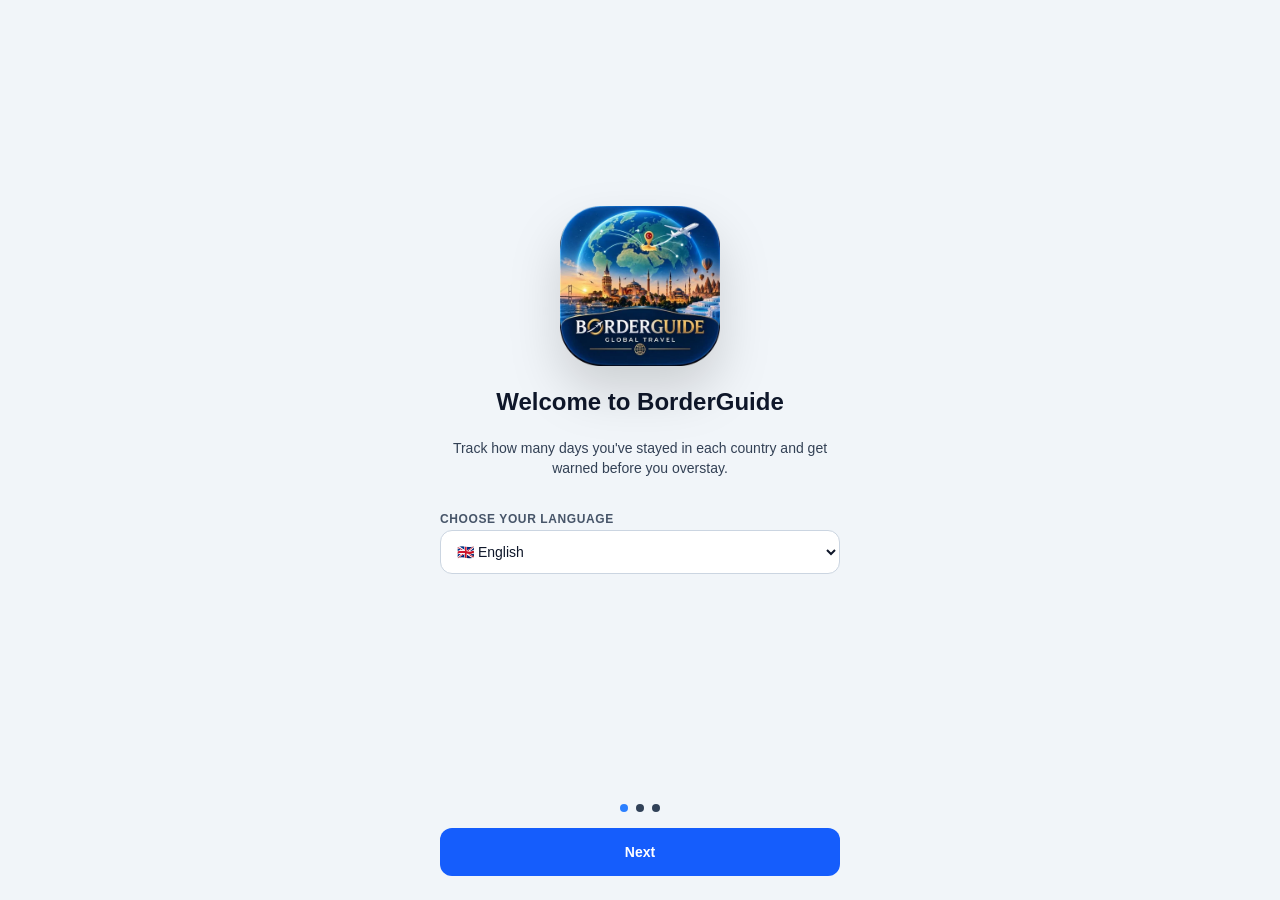
==== commit 6d75584b: "PRO (hatırlatma bildirimleri, seyahat raporu, Play satın alma), Uçuşlar sekmesi, derli toplu düzen C" ====
--- a/web/index.html
+++ b/web/index.html
@@ -12,117 +12,155 @@
 </head>
 <body id="app-body" class="flex flex-col h-screen max-w-md mx-auto select-none bg-slate-950 text-slate-100">
 
-<header id="app-header" class="bg-slate-900 border-b border-slate-800 px-3 py-2.5 flex justify-between items-center z-40 shrink-0">
+<header id="app-header" class="bg-slate-900 border-b border-slate-800 px-3 py-2 flex justify-between items-center gap-2 z-40 shrink-0">
   <div class="flex items-center gap-2 min-w-0">
-    <img src="logo.webp" alt="BorderGuide" class="w-11 h-11 shrink-0 drop-shadow-lg" draggable="false">
+    <img src="logo.webp" alt="BorderGuide" class="w-10 h-10 shrink-0 drop-shadow-lg" draggable="false">
     <div class="min-w-0">
-      <h1 class="font-bold text-sm tracking-wide text-slate-100">BorderGuide</h1>
+      <h1 class="font-bold text-sm tracking-wide text-slate-100 flex items-center gap-1.5">BorderGuide <span id="pro-chip" class="hidden bg-amber-400 text-slate-950 text-[9px] font-extrabold px-1.5 py-0.5 rounded">PRO</span></h1>
       <p class="text-[10px] text-slate-400 truncate"><span data-i18n="dataDate"></span> <span id="hdr-data-date"></span></p>
     </div>
   </div>
-  <button onclick="openModal('notif-modal')" aria-label="notifications" class="relative bg-slate-800/80 border border-slate-700 text-amber-400 w-10 h-10 rounded-xl flex items-center justify-center active:scale-95 transition-transform">
-    <i class="fa-solid fa-bell"></i>
-    <span id="notif-badge" class="hidden absolute -top-1.5 -right-1.5 bg-red-600 text-white text-[10px] font-bold rounded-full min-w-[18px] h-[18px] px-1 items-center justify-center">0</span>
-  </button>
+  <div class="flex items-center gap-2 shrink-0">
+    <button onclick="openModal('notif-modal')" aria-label="notifications" class="hdr-btn relative bg-slate-800/80 border border-slate-700 text-amber-400 w-10 h-10 rounded-xl flex items-center justify-center active:scale-95 transition-transform">
+      <i class="fa-solid fa-bell"></i>
+      <span id="notif-badge" class="hidden absolute -top-1.5 -right-1.5 bg-red-600 text-white text-[10px] font-bold rounded-full min-w-[18px] h-[18px] px-1 items-center justify-center">0</span>
+    </button>
+    <button onclick="openModal('settings-modal')" aria-label="settings" class="hdr-btn bg-slate-800/80 border border-slate-700 text-slate-300 w-10 h-10 rounded-xl flex items-center justify-center active:scale-95 transition-transform">
+      <i class="fa-solid fa-gear"></i>
+    </button>
+  </div>
 </header>
 <div id="warn-bar" class="hidden bg-red-600 text-white px-3 py-2 space-y-0.5 z-30 shadow-lg shrink-0"></div>
 
-<main id="main" class="flex-1 overflow-y-auto p-4 pb-6 space-y-5">
-
-<!-- TAKİP -->
-<section id="tab-dashboard" class="space-y-5">
-  <div class="card-hero bg-gradient-to-br from-slate-900 to-blue-950/40 border border-blue-500/30 rounded-3xl p-5 shadow-xl">
-    <div class="flex justify-between items-start gap-3 mb-4">
+<main id="main" class="flex-1 overflow-y-auto p-3 pb-6 space-y-3">
+
+<!-- ===== TAKİP ===== -->
+<section id="tab-dashboard" class="space-y-3">
+  <div class="card-hero bg-gradient-to-br from-slate-900 to-blue-950/40 border border-blue-500/30 rounded-2xl p-4 shadow-xl">
+    <div class="flex items-center justify-between gap-2 mb-3">
+      <select id="trip-country" aria-label="country" class="country-select hero-select flex-1 min-w-0 bg-slate-950/60 border border-slate-700 text-slate-100 rounded-xl px-3 py-2 text-sm font-bold focus:outline-none focus:border-blue-500"></select>
+      <button onclick="openLimitModal()" aria-label="limit" class="shrink-0 text-blue-400 w-9 h-9 rounded-xl border border-slate-700 bg-slate-950/60 flex items-center justify-center"><i class="fa-solid fa-sliders"></i></button>
+    </div>
+    <div class="flex justify-between items-end gap-3">
       <div class="min-w-0">
-        <span class="bg-blue-500/10 text-blue-400 text-[10px] font-bold px-3 py-1 rounded-full uppercase tracking-wider" data-i18n="activeRule"></span>
-        <h3 id="rule-title" class="font-extrabold text-lg mt-2 leading-tight"></h3>
-        <p id="rule-desc" class="text-xs text-slate-400 mt-0.5"></p>
+        <p id="rule-desc" class="text-xs text-slate-300"></p>
         <p id="rule-src" class="text-[10px] text-slate-500 mt-0.5"></p>
       </div>
       <div class="text-right shrink-0">
-        <span id="days-used" class="text-3xl font-black text-blue-400">0</span>
-        <span id="days-used-label" class="text-[10px] text-slate-500 block"></span>
-      </div>
-    </div>
-    <div id="progress-wrap" class="w-full bg-black/40 rounded-full h-3 mb-3 p-0.5 border border-slate-800"><div id="progress-bar" class="bg-gradient-to-r from-blue-500 to-emerald-400 h-2 rounded-full transition-all duration-500" style="width:0%"></div></div>
-    <div class="flex justify-between items-center text-xs pt-2 border-t border-slate-800/60">
+        <span id="days-used" class="text-3xl font-black text-blue-400 leading-none">0</span>
+        <span id="days-used-label" class="text-[10px] text-slate-500 block mt-1"></span>
+      </div>
+    </div>
+    <div id="progress-wrap" class="w-full bg-black/40 rounded-full h-2.5 mt-3 p-0.5 border border-slate-800"><div id="progress-bar" class="bg-gradient-to-r from-blue-500 to-emerald-400 h-1.5 rounded-full transition-all duration-500" style="width:0%"></div></div>
+    <div class="flex justify-between items-center text-xs mt-2">
       <span class="text-slate-400" data-i18n="remaining"></span>
       <span id="days-remaining" class="font-bold text-emerald-400 text-sm"></span>
     </div>
-    <button onclick="openLimitModal()" class="mt-3 text-[11px] text-blue-400 font-semibold flex items-center"><i class="fa-solid fa-sliders mr-1.5"></i><span data-i18n="editLimit"></span></button>
-  </div>
-
-  <div class="bg-slate-900 border border-slate-800 rounded-2xl p-4 space-y-3">
+  </div>
+
+  <div class="bg-slate-900 border border-slate-800 rounded-2xl p-4 space-y-2.5">
     <h4 class="font-bold text-sm flex items-center"><i class="fa-solid fa-plane-departure text-blue-400 mr-2"></i><span data-i18n="logTitle"></span></h4>
-    <div class="space-y-2.5">
-      <div>
-        <label class="block text-[10px] text-slate-400 mb-1" data-i18n="countryLbl"></label>
-        <select id="trip-country" class="country-select w-full bg-slate-950 border border-slate-700 text-slate-100 rounded-xl p-3 text-sm focus:outline-none focus:border-blue-500"></select>
-      </div>
-      <div class="grid grid-cols-2 gap-2">
-        <div><label class="block text-[10px] text-slate-400 mb-1" data-i18n="entryLabel"></label><input type="date" id="trip-entry" class="w-full bg-slate-950 border border-slate-700 text-slate-100 rounded-xl p-2.5 text-sm focus:outline-none focus:border-blue-500"></div>
-        <div><label class="block text-[10px] text-slate-400 mb-1" data-i18n="exitLabel"></label><input type="date" id="trip-exit" class="w-full bg-slate-950 border border-slate-700 text-slate-100 rounded-xl p-2.5 text-sm focus:outline-none focus:border-blue-500"></div>
-      </div>
-      <div>
-        <label class="block text-[10px] text-slate-400 mb-1" data-i18n="stayType"></label>
-        <select id="stay-type" class="w-full bg-slate-950 border border-slate-700 text-slate-100 rounded-xl p-2.5 text-sm focus:outline-none focus:border-blue-500">
-          <option value="hotel" data-i18n="hotel"></option>
-          <option value="home" data-i18n="home"></option>
-        </select>
-      </div>
-      <div id="reg-info" class="bg-amber-500/5 border border-amber-500/30 rounded-xl p-3 space-y-1.5 text-[11px] text-slate-300 leading-relaxed"></div>
-      <p id="add-error" class="hidden text-xs text-red-400"></p>
-      <button onclick="addTrip()" class="w-full bg-blue-600 hover:bg-blue-500 text-white font-bold py-3 rounded-xl text-sm shadow-lg shadow-blue-600/20 active:scale-95 transition-transform" data-i18n="btnAdd"></button>
-    </div>
-  </div>
-
-  <div class="card-sim bg-gradient-to-br from-indigo-950/60 to-slate-900 border border-indigo-500/40 rounded-2xl p-4 space-y-3">
-    <h4 class="font-bold text-xs text-indigo-300 uppercase tracking-wider flex items-center"><i class="fa-solid fa-wand-magic-sparkles mr-2 text-indigo-400"></i><span data-i18n="simTitle"></span></h4>
-    <p class="text-[11px] text-slate-300" data-i18n="simDesc"></p>
-    <p class="text-[11px] text-slate-400"><span data-i18n="countryLbl"></span>: <b id="sim-country" class="text-slate-200"></b></p>
-    <div class="grid grid-cols-2 gap-2">
-      <div><label class="block text-[10px] text-slate-400 mb-1" data-i18n="simEntryLbl"></label><input type="date" id="sim-entry" class="w-full bg-slate-950 border border-indigo-500/50 text-slate-100 rounded-xl p-2.5 text-sm focus:outline-none"></div>
-      <div><label class="block text-[10px] text-slate-400 mb-1" data-i18n="simExitLbl"></label><input type="date" id="sim-exit" class="w-full bg-slate-950 border border-indigo-500/50 text-slate-100 rounded-xl p-2.5 text-sm focus:outline-none"></div>
+    <div class="grid grid-cols-2 gap-2">
+      <div><label class="block text-[10px] text-slate-400 mb-1" data-i18n="entryLabel"></label><input type="date" id="trip-entry" class="w-full bg-slate-950 border border-slate-700 text-slate-100 rounded-xl px-2.5 py-2 text-sm focus:outline-none focus:border-blue-500"></div>
+      <div><label class="block text-[10px] text-slate-400 mb-1" data-i18n="exitLabel"></label><input type="date" id="trip-exit" class="w-full bg-slate-950 border border-slate-700 text-slate-100 rounded-xl px-2.5 py-2 text-sm focus:outline-none focus:border-blue-500"></div>
+    </div>
+    <div>
+      <label class="block text-[10px] text-slate-400 mb-1" data-i18n="stayType"></label>
+      <select id="stay-type" class="w-full bg-slate-950 border border-slate-700 text-slate-100 rounded-xl px-2.5 py-2 text-sm focus:outline-none focus:border-blue-500">
+        <option value="hotel" data-i18n="hotel"></option>
+        <option value="home" data-i18n="home"></option>
+      </select>
+    </div>
+    <details id="reg-box" class="bg-amber-500/5 border border-amber-500/30 rounded-xl text-[11px] text-slate-300 leading-relaxed">
+      <summary class="px-3 py-2 flex items-center justify-between gap-2 cursor-pointer">
+        <span class="font-bold text-amber-400"><i class="fa-solid fa-file-signature mr-1"></i><span data-i18n="regTitle"></span></span>
+        <span id="reg-summary" class="text-amber-300 font-semibold text-right"></span>
+      </summary>
+      <div id="reg-info" class="px-3 pb-3 space-y-1.5"></div>
+    </details>
+    <p id="add-error" class="hidden text-xs text-red-400"></p>
+    <button onclick="addTrip()" class="w-full bg-blue-600 hover:bg-blue-500 text-white font-bold py-2.5 rounded-xl text-sm shadow-lg shadow-blue-600/20 active:scale-95 transition-transform" data-i18n="btnAdd"></button>
+  </div>
+
+  <div class="card-sim bg-gradient-to-br from-indigo-950/60 to-slate-900 border border-indigo-500/40 rounded-2xl p-4 space-y-2.5">
+    <h4 class="font-bold text-sm text-indigo-300 flex items-center"><i class="fa-solid fa-wand-magic-sparkles mr-2 text-indigo-400"></i><span data-i18n="simTitle"></span></h4>
+    <p class="text-[11px] text-slate-400" data-i18n="simDesc"></p>
+    <div class="grid grid-cols-2 gap-2">
+      <div><label class="block text-[10px] text-slate-400 mb-1" data-i18n="simEntryLbl"></label><input type="date" id="sim-entry" class="w-full bg-slate-950 border border-indigo-500/50 text-slate-100 rounded-xl px-2.5 py-2 text-sm focus:outline-none"></div>
+      <div><label class="block text-[10px] text-slate-400 mb-1" data-i18n="simExitLbl"></label><input type="date" id="sim-exit" class="w-full bg-slate-950 border border-indigo-500/50 text-slate-100 rounded-xl px-2.5 py-2 text-sm focus:outline-none"></div>
     </div>
     <button onclick="simulateTrip()" class="w-full bg-indigo-600 hover:bg-indigo-500 text-white font-bold py-2.5 rounded-xl text-sm shadow-md shadow-indigo-600/20 active:scale-95 transition-transform" data-i18n="btnSim"></button>
     <div id="sim-result" class="hidden text-xs p-3 rounded-xl border"></div>
+    <button id="sim-flights" onclick="flightsFromSim()" class="hidden w-full border border-sky-500/50 text-sky-400 font-bold py-2 rounded-xl text-sm"><i class="fa-solid fa-plane mr-1.5"></i><span data-i18n="flFromSim"></span></button>
   </div>
 
   <div class="space-y-2">
-    <h4 class="font-bold text-xs text-slate-400 uppercase tracking-wider" data-i18n="recentLogs"></h4>
+    <div class="flex items-center justify-between">
+      <h4 class="font-bold text-xs text-slate-400 uppercase tracking-wider" data-i18n="recentLogs"></h4>
+      <button onclick="openReport()" class="text-[11px] font-bold text-amber-400 flex items-center gap-1"><i class="fa-solid fa-file-pdf"></i><span data-i18n="repShort"></span><span class="pro-tag bg-amber-400 text-slate-950 text-[9px] font-extrabold px-1 rounded">PRO</span></button>
+    </div>
     <div id="trip-list" class="space-y-2"></div>
   </div>
 </section>
 
-<!-- REHBER -->
-<section id="tab-wiki" class="hidden space-y-4">
+<!-- ===== REHBER ===== -->
+<section id="tab-wiki" class="hidden space-y-3">
   <div>
     <h2 class="font-bold text-lg" data-i18n="wikiTitle"></h2>
     <p class="text-xs text-slate-400" data-i18n="wikiDesc"></p>
   </div>
-  <div class="bg-slate-900 border border-slate-800 rounded-2xl p-4 space-y-2">
-    <label class="block text-xs font-semibold text-slate-400 uppercase" data-i18n="selectCountry"></label>
-    <select id="wiki-country" class="country-select w-full bg-slate-950 border border-slate-700 text-slate-100 rounded-xl p-3 text-sm focus:outline-none focus:border-blue-500"></select>
-  </div>
+  <select id="wiki-country" aria-label="country" class="country-select w-full bg-slate-900 border border-slate-700 text-slate-100 rounded-xl p-3 text-sm focus:outline-none focus:border-blue-500"></select>
   <div id="wiki-card"></div>
 </section>
 
+<!-- ===== UÇUŞLAR ===== -->
+<section id="tab-flights" class="hidden space-y-3">
+  <div>
+    <h2 class="font-bold text-lg" data-i18n="flTitle"></h2>
+    <p class="text-xs text-slate-400" data-i18n="flDesc"></p>
+  </div>
+  <div class="bg-slate-900 border border-slate-800 rounded-2xl p-4 space-y-2.5">
+    <div><label class="block text-[10px] text-slate-400 mb-1" data-i18n="flFrom"></label><select id="fl-from" class="w-full bg-slate-950 border border-slate-700 text-slate-100 rounded-xl px-2.5 py-2 text-sm focus:outline-none focus:border-blue-500"></select></div>
+    <div class="grid grid-cols-2 gap-2">
+      <div><label class="block text-[10px] text-slate-400 mb-1" data-i18n="flCountry"></label><select id="fl-country" class="country-select w-full bg-slate-950 border border-slate-700 text-slate-100 rounded-xl px-2.5 py-2 text-sm focus:outline-none focus:border-blue-500"></select></div>
+      <div><label class="block text-[10px] text-slate-400 mb-1" data-i18n="flTo"></label><select id="fl-to" class="w-full bg-slate-950 border border-slate-700 text-slate-100 rounded-xl px-2.5 py-2 text-sm focus:outline-none focus:border-blue-500"></select></div>
+    </div>
+    <div class="grid grid-cols-2 gap-2">
+      <div><label class="block text-[10px] text-slate-400 mb-1" data-i18n="flDepart"></label><input type="date" id="fl-depart" class="w-full bg-slate-950 border border-slate-700 text-slate-100 rounded-xl px-2.5 py-2 text-sm focus:outline-none focus:border-blue-500"></div>
+      <div><label class="block text-[10px] text-slate-400 mb-1" data-i18n="flReturn"></label><input type="date" id="fl-return" class="w-full bg-slate-950 border border-slate-700 text-slate-100 rounded-xl px-2.5 py-2 text-sm focus:outline-none focus:border-blue-500"></div>
+    </div>
+    <button id="fl-btn" onclick="searchFlights()" class="w-full bg-sky-600 hover:bg-sky-500 text-white font-bold py-2.5 rounded-xl text-sm active:scale-95 transition-transform"><i class="fa-solid fa-magnifying-glass mr-1.5"></i><span data-i18n="flBtn"></span></button>
+  </div>
+  <div id="fl-result" class="space-y-2"></div>
+  <p class="text-[10px] text-slate-500 leading-relaxed" data-i18n="flNote"></p>
+</section>
+
 </main>
 
-<nav id="app-nav" class="bg-slate-900 border-t border-slate-800 py-2 flex justify-evenly items-center z-40 shrink-0">
-  <button onclick="switchTab('dashboard')" id="nav-dashboard" class="nav-btn flex flex-col items-center text-blue-400 gap-0.5 px-4 py-1"><i class="fa-solid fa-chart-pie text-lg"></i><span class="text-[10px] font-semibold" data-i18n="navTracker"></span></button>
-  <button onclick="switchTab('wiki')" id="nav-wiki" class="nav-btn flex flex-col items-center text-slate-400 gap-0.5 px-4 py-1"><i class="fa-solid fa-book-atlas text-lg"></i><span class="text-[10px] font-semibold" data-i18n="navWiki"></span></button>
-  <button onclick="openModal('settings-modal')" class="flex flex-col items-center text-slate-400 gap-0.5 px-4 py-1"><i class="fa-solid fa-gear text-lg"></i><span class="text-[10px] font-semibold" data-i18n="navSettings"></span></button>
+<nav id="app-nav" class="bg-slate-900 border-t border-slate-800 py-1.5 flex justify-evenly items-center z-40 shrink-0">
+  <button onclick="switchTab('dashboard')" id="nav-dashboard" class="flex flex-col items-center text-blue-400 gap-0.5 px-4 py-1"><i class="fa-solid fa-chart-pie text-lg"></i><span class="text-[10px] font-semibold" data-i18n="navTracker"></span></button>
+  <button onclick="switchTab('wiki')" id="nav-wiki" class="flex flex-col items-center text-slate-400 gap-0.5 px-4 py-1"><i class="fa-solid fa-book-atlas text-lg"></i><span class="text-[10px] font-semibold" data-i18n="navWiki"></span></button>
+  <button onclick="switchTab('flights')" id="nav-flights" class="flex flex-col items-center text-slate-400 gap-0.5 px-4 py-1"><i class="fa-solid fa-plane text-lg"></i><span class="text-[10px] font-semibold" data-i18n="navFlights"></span></button>
 </nav>
 
-<!-- AYARLAR -->
+<!-- ===== AYARLAR ===== -->
 <div id="settings-modal" class="modal fixed inset-0 bg-black/80 z-50 hidden items-center justify-center p-4">
-  <div class="bg-slate-900 border border-slate-800 w-full max-w-sm rounded-3xl p-5 space-y-5 shadow-2xl max-h-[90vh] overflow-y-auto">
-    <div class="flex justify-between items-center border-b border-slate-800 pb-3">
-      <h3 class="font-bold text-base flex items-center"><i class="fa-solid fa-sliders mr-2 text-blue-400"></i><span data-i18n="settingsTitle"></span></h3>
+  <div class="bg-slate-900 border border-slate-800 w-full max-w-sm rounded-3xl p-5 space-y-4 shadow-2xl max-h-[90vh] overflow-y-auto">
+    <div class="flex justify-between items-center border-b border-slate-800 pb-3">
+      <h3 class="font-bold text-base flex items-center"><i class="fa-solid fa-gear mr-2 text-blue-400"></i><span data-i18n="settingsTitle"></span></h3>
       <button onclick="closeModal('settings-modal')" class="text-slate-400 p-1" aria-label="close"><i class="fa-solid fa-xmark text-lg"></i></button>
     </div>
+
+    <div id="set-pro" class="bg-gradient-to-br from-amber-500/15 to-transparent border border-amber-500/40 rounded-2xl p-3 space-y-2"></div>
+
     <div class="space-y-2">
+      <h4 class="text-xs font-semibold text-slate-400 uppercase tracking-wider flex items-center gap-1.5"><i class="fa-solid fa-bell"></i><span data-i18n="remTitle"></span><span class="pro-tag bg-amber-400 text-slate-950 text-[9px] font-extrabold px-1 rounded">PRO</span></h4>
+      <p class="text-xs text-slate-300" data-i18n="remDesc"></p>
+      <button id="rem-btn" onclick="toggleReminders()" class="w-full bg-slate-950 border border-slate-700 text-slate-200 font-bold py-2.5 rounded-xl text-sm"></button>
+      <p id="rem-status" class="text-[11px] text-slate-400"></p>
+    </div>
+
+    <div class="space-y-2 border-t border-slate-800 pt-4">
       <label class="text-xs font-semibold text-slate-400 uppercase tracking-wider" data-i18n="setLang"></label>
       <select id="lang-selector" class="lang-select w-full bg-slate-950 border border-slate-700 text-slate-100 rounded-xl p-3 text-sm focus:outline-none focus:border-blue-500"></select>
     </div>
@@ -150,7 +188,45 @@
   </div>
 </div>
 
-<!-- GİZLİLİK -->
+<!-- ===== PRO SATIN ALMA ===== -->
+<div id="pro-modal" class="modal fixed inset-0 bg-black/80 z-50 hidden items-center justify-center p-4">
+  <div class="bg-slate-900 border border-amber-500/50 w-full max-w-sm rounded-3xl p-5 space-y-4 shadow-2xl max-h-[90vh] overflow-y-auto">
+    <div class="flex justify-between items-start">
+      <div class="flex items-center gap-3">
+        <img src="logo.webp" alt="" class="w-12 h-12">
+        <div><h3 class="font-extrabold text-lg">BorderGuide <span class="text-amber-400">PRO</span></h3><p class="text-xs text-slate-400" data-i18n="proOnce"></p></div>
+      </div>
+      <button onclick="closeModal('pro-modal')" class="text-slate-400 p-1" aria-label="close"><i class="fa-solid fa-xmark text-lg"></i></button>
+    </div>
+    <ul class="space-y-3 text-sm text-slate-200">
+      <li class="flex gap-3"><i class="fa-solid fa-bell text-amber-400 mt-1"></i><span data-i18n="proF1"></span></li>
+      <li class="flex gap-3"><i class="fa-solid fa-file-pdf text-amber-400 mt-1"></i><span data-i18n="proF2"></span></li>
+    </ul>
+    <p class="text-[11px] text-slate-400 bg-black/30 border border-slate-800 rounded-xl p-3"><i class="fa-solid fa-circle-check text-emerald-400 mr-1"></i><span data-i18n="proFree"></span></p>
+    <button id="pro-buy" onclick="buyPro()" class="w-full bg-gradient-to-r from-amber-400 to-amber-500 text-slate-950 font-extrabold py-3.5 rounded-xl text-sm active:scale-95 transition-transform"></button>
+    <button onclick="restorePro()" class="w-full text-xs text-slate-400 underline" data-i18n="proRestore"></button>
+  </div>
+</div>
+
+<!-- ===== RAPOR ===== -->
+<div id="report-modal" class="modal fixed inset-0 bg-black/80 z-50 hidden items-center justify-center p-4">
+  <div class="bg-slate-900 border border-slate-800 w-full max-w-sm rounded-3xl p-5 space-y-3 shadow-2xl">
+    <div class="flex justify-between items-center border-b border-slate-800 pb-3">
+      <h3 class="font-bold text-base flex items-center"><i class="fa-solid fa-file-pdf mr-2 text-amber-400"></i><span data-i18n="repTitle"></span></h3>
+      <button onclick="closeModal('report-modal')" class="text-slate-400 p-1" aria-label="close"><i class="fa-solid fa-xmark text-lg"></i></button>
+    </div>
+    <p class="text-xs text-slate-300" data-i18n="repDesc"></p>
+    <div><label class="block text-[11px] text-slate-400 mb-1" data-i18n="repName"></label><input id="rep-name" maxlength="80" class="w-full bg-slate-950 border border-slate-700 text-slate-100 rounded-xl p-2.5 text-sm focus:outline-none"></div>
+    <div><label class="block text-[11px] text-slate-400 mb-1" data-i18n="repPeriod"></label>
+      <select id="rep-period" class="w-full bg-slate-950 border border-slate-700 text-slate-100 rounded-xl p-2.5 text-sm focus:outline-none">
+        <option value="0" data-i18n="repAll"></option><option value="5" data-i18n="repY5"></option><option value="10" data-i18n="repY10"></option>
+      </select></div>
+    <p id="rep-error" class="hidden text-xs text-red-400"></p>
+    <button onclick="makeReport()" class="w-full bg-amber-500 text-slate-950 font-extrabold py-3 rounded-xl text-sm" data-i18n="repBtn"></button>
+  </div>
+</div>
+
+<!-- ===== GİZLİLİK ===== -->
 <div id="privacy-modal" class="modal fixed inset-0 bg-black/80 z-50 hidden items-center justify-center p-4">
   <div class="bg-slate-900 border border-slate-800 w-full max-w-sm rounded-3xl p-5 space-y-3 shadow-2xl max-h-[85vh] overflow-y-auto">
     <div class="flex justify-between items-center border-b border-slate-800 pb-3">
@@ -164,25 +240,28 @@
   </div>
 </div>
 
-<!-- KAYIT DÜZENLE -->
+<!-- ===== KAYIT DÜZENLE ===== -->
 <div id="edit-modal" class="modal fixed inset-0 bg-black/80 z-50 hidden items-center justify-center p-4">
   <div class="bg-slate-900 border border-slate-800 w-full max-w-sm rounded-3xl p-5 space-y-3 shadow-2xl">
     <div class="flex justify-between items-center border-b border-slate-800 pb-3">
       <h3 class="font-bold text-base flex items-center"><i class="fa-solid fa-pen mr-2 text-blue-400"></i><span data-i18n="editTitle"></span></h3>
       <button onclick="closeModal('edit-modal')" class="text-slate-400 p-1" aria-label="close"><i class="fa-solid fa-xmark text-lg"></i></button>
     </div>
-    <select id="edit-country" class="country-select w-full bg-slate-950 border border-slate-700 text-slate-100 rounded-xl p-3 text-sm focus:outline-none focus:border-blue-500"></select>
-    <div class="grid grid-cols-2 gap-2">
-      <div><label class="block text-[10px] text-slate-400 mb-1" data-i18n="entryLabel"></label><input type="date" id="edit-entry" class="w-full bg-slate-950 border border-slate-700 text-slate-100 rounded-xl p-2.5 text-sm focus:outline-none"></div>
-      <div><label class="block text-[10px] text-slate-400 mb-1" data-i18n="exitLabel"></label><input type="date" id="edit-exit" class="w-full bg-slate-950 border border-slate-700 text-slate-100 rounded-xl p-2.5 text-sm focus:outline-none"></div>
-    </div>
+    <select id="edit-country" class="country-select w-full bg-slate-950 border border-slate-700 text-slate-100 rounded-xl p-2.5 text-sm focus:outline-none focus:border-blue-500"></select>
+    <div class="grid grid-cols-2 gap-2">
+      <div><label class="block text-[10px] text-slate-400 mb-1" data-i18n="entryLabel"></label><input type="date" id="edit-entry" class="w-full bg-slate-950 border border-slate-700 text-slate-100 rounded-xl px-2.5 py-2 text-sm focus:outline-none"></div>
+      <div><label class="block text-[10px] text-slate-400 mb-1" data-i18n="exitLabel"></label><input type="date" id="edit-exit" class="w-full bg-slate-950 border border-slate-700 text-slate-100 rounded-xl px-2.5 py-2 text-sm focus:outline-none"></div>
+    </div>
+    <select id="edit-stay" class="w-full bg-slate-950 border border-slate-700 text-slate-100 rounded-xl p-2.5 text-sm focus:outline-none">
+      <option value="hotel" data-i18n="hotel"></option><option value="home" data-i18n="home"></option>
+    </select>
     <p id="edit-error" class="hidden text-xs text-red-400"></p>
     <button onclick="saveEditTrip()" class="w-full bg-blue-600 text-white font-bold py-3 rounded-xl text-sm active:scale-95 transition-transform" data-i18n="save"></button>
     <button id="edit-delete" onclick="deleteEditTrip()" class="w-full bg-transparent border border-red-500/60 text-red-400 font-bold py-2.5 rounded-xl text-sm active:scale-95 transition-transform"></button>
   </div>
 </div>
 
-<!-- LİMİT -->
+<!-- ===== LİMİT ===== -->
 <div id="limit-modal" class="modal fixed inset-0 bg-black/80 z-50 hidden items-center justify-center p-4">
   <div class="bg-slate-900 border border-slate-800 w-full max-w-sm rounded-3xl p-5 space-y-3 shadow-2xl">
     <div class="flex justify-between items-center border-b border-slate-800 pb-3">
@@ -197,7 +276,7 @@
   </div>
 </div>
 
-<!-- BİLDİRİMLER -->
+<!-- ===== BİLDİRİMLER ===== -->
 <div id="notif-modal" class="modal fixed inset-0 bg-black/80 z-50 hidden items-center justify-center p-4">
   <div class="bg-slate-900 border border-slate-800 w-full max-w-sm rounded-3xl p-5 space-y-3 shadow-2xl max-h-[85vh] overflow-y-auto">
     <div class="flex justify-between items-center border-b border-slate-800 pb-3">
@@ -209,11 +288,11 @@
   </div>
 </div>
 
-<!-- TANITIM -->
+<!-- ===== TANITIM ===== -->
 <div id="intro" class="hidden fixed inset-0 z-[60] bg-slate-950 flex-col max-w-md mx-auto">
   <div class="flex-1 overflow-y-auto p-6 flex flex-col justify-center">
     <div class="intro-slide space-y-5 text-center" data-slide="0">
-      <img src="logo.webp" alt="BorderGuide" class="mx-auto w-44 h-44 drop-shadow-2xl" draggable="false">
+      <img src="logo.webp" alt="BorderGuide" class="mx-auto w-40 h-40 drop-shadow-2xl" draggable="false">
       <h2 class="text-2xl font-extrabold" data-i18n="intro1Title"></h2>
       <p class="text-sm text-slate-300" data-i18n="intro1Text"></p>
       <div class="text-left space-y-2 pt-2">
--- a/web/app.css
+++ b/web/app.css
@@ -19,6 +19,9 @@
     --color-emerald-400: #00d492;
     --color-emerald-500: #00bc7d;
     --color-emerald-600: #009966;
+    --color-sky-400: #00bcff;
+    --color-sky-500: #00a6f4;
+    --color-sky-600: #0084d1;
     --color-blue-400: #51a2ff;
     --color-blue-500: #2b7fff;
     --color-blue-600: #155dfc;
@@ -64,9 +67,9 @@
     --font-weight-black: 900;
     --tracking-wide: 0.025em;
     --tracking-wider: 0.05em;
-    --leading-tight: 1.25;
     --leading-snug: 1.375;
     --leading-relaxed: 1.625;
+    --radius-lg: 0.5rem;
     --radius-xl: 0.75rem;
     --radius-2xl: 1rem;
     --radius-3xl: 1.5rem;
@@ -294,9 +297,6 @@
   .mb-3 {
     margin-bottom: calc(var(--spacing) * 3);
   }
-  .mb-4 {
-    margin-bottom: calc(var(--spacing) * 4);
-  }
   .ml-1 {
     margin-left: var(--spacing);
   }
@@ -312,23 +312,32 @@
   .hidden {
     display: none;
   }
+  .table {
+    display: table;
+  }
+  .h-1\.5 {
+    height: calc(var(--spacing) * 1.5);
+  }
   .h-2 {
     height: calc(var(--spacing) * 2);
   }
-  .h-3 {
-    height: calc(var(--spacing) * 3);
+  .h-2\.5 {
+    height: calc(var(--spacing) * 2.5);
+  }
+  .h-9 {
+    height: calc(var(--spacing) * 9);
   }
   .h-10 {
     height: calc(var(--spacing) * 10);
   }
-  .h-11 {
-    height: calc(var(--spacing) * 11);
+  .h-12 {
+    height: calc(var(--spacing) * 12);
   }
   .h-20 {
     height: calc(var(--spacing) * 20);
   }
-  .h-44 {
-    height: calc(var(--spacing) * 44);
+  .h-40 {
+    height: calc(var(--spacing) * 40);
   }
   .h-\[18px\] {
     height: 18px;
@@ -345,17 +354,20 @@
   .w-2 {
     width: calc(var(--spacing) * 2);
   }
+  .w-9 {
+    width: calc(var(--spacing) * 9);
+  }
   .w-10 {
     width: calc(var(--spacing) * 10);
   }
-  .w-11 {
-    width: calc(var(--spacing) * 11);
+  .w-12 {
+    width: calc(var(--spacing) * 12);
   }
   .w-20 {
     width: calc(var(--spacing) * 20);
   }
-  .w-44 {
-    width: calc(var(--spacing) * 44);
+  .w-40 {
+    width: calc(var(--spacing) * 40);
   }
   .w-full {
     width: 100%;
@@ -385,6 +397,9 @@
     --tw-translate-x: calc(calc(1 / 2 * 100%) * -1);
     translate: var(--tw-translate-x) var(--tw-translate-y);
   }
+  .cursor-pointer {
+    cursor: pointer;
+  }
   .grid-cols-2 {
     grid-template-columns: repeat(2, minmax(0, 1fr));
   }
@@ -394,6 +409,9 @@
   .items-center {
     align-items: center;
   }
+  .items-end {
+    align-items: flex-end;
+  }
   .items-start {
     align-items: flex-start;
   }
@@ -408,6 +426,12 @@
   }
   .gap-0\.5 {
     gap: calc(var(--spacing) * 0.5);
+  }
+  .gap-1 {
+    gap: var(--spacing);
+  }
+  .gap-1\.5 {
+    gap: calc(var(--spacing) * 1.5);
   }
   .gap-2 {
     gap: calc(var(--spacing) * 2);
@@ -475,6 +499,9 @@
   .rounded-full {
     border-radius: calc(infinity * 1px);
   }
+  .rounded-lg {
+    border-radius: var(--radius-lg);
+  }
   .rounded-xl {
     border-radius: var(--radius-xl);
   }
@@ -494,6 +521,10 @@
     border-color: #fe9a004d;
     
   }
+  .border-amber-500\/40 {
+    border-color: #fe9a0066;
+    
+  }
   .border-amber-500\/50 {
     border-color: #fe9a007f;
     
@@ -526,20 +557,23 @@
     border-color: #fb2c36b3;
     
   }
+  .border-sky-500\/50 {
+    border-color: #00a6f47f;
+    
+  }
   .border-slate-700 {
     border-color: var(--color-slate-700);
   }
   .border-slate-800 {
     border-color: var(--color-slate-800);
   }
-  .border-slate-800\/60 {
-    border-color: #1d293d99;
-    
-  }
   .border-slate-800\/80 {
     border-color: #1d293dcc;
     
   }
+  .bg-amber-400 {
+    background-color: var(--color-amber-400);
+  }
   .bg-amber-500 {
     background-color: var(--color-amber-500);
   }
@@ -593,6 +627,9 @@
   .bg-red-600 {
     background-color: var(--color-red-600);
   }
+  .bg-sky-600 {
+    background-color: var(--color-sky-600);
+  }
   .bg-slate-700 {
     background-color: var(--color-slate-700);
   }
@@ -613,8 +650,15 @@
   .bg-slate-950 {
     background-color: var(--color-slate-950);
   }
+  .bg-slate-950\/60 {
+    background-color: #02061899;
+    
+  }
   .bg-transparent {
     background-color: transparent;
+  }
+  .bg-white {
+    background-color: var(--color-white);
   }
   .bg-gradient-to-br {
     --tw-gradient-position: to bottom right in oklab;
@@ -624,10 +668,19 @@
     --tw-gradient-position: to right in oklab;
     background-image: linear-gradient(var(--tw-gradient-stops));
   }
+  .from-amber-400 {
+    --tw-gradient-from: var(--color-amber-400);
+    --tw-gradient-stops: var(--tw-gradient-via-stops, var(--tw-gradient-position), var(--tw-gradient-from) var(--tw-gradient-from-position), var(--tw-gradient-to) var(--tw-gradient-to-position));
+  }
   .from-amber-500 {
     --tw-gradient-from: var(--color-amber-500);
     --tw-gradient-stops: var(--tw-gradient-via-stops, var(--tw-gradient-position), var(--tw-gradient-from) var(--tw-gradient-from-position), var(--tw-gradient-to) var(--tw-gradient-to-position));
   }
+  .from-amber-500\/15 {
+    --tw-gradient-from: #fe9a0026;
+    
+    --tw-gradient-stops: var(--tw-gradient-via-stops, var(--tw-gradient-position), var(--tw-gradient-from) var(--tw-gradient-from-position), var(--tw-gradient-to) var(--tw-gradient-to-position));
+  }
   .from-blue-500 {
     --tw-gradient-from: var(--color-blue-500);
     --tw-gradient-stops: var(--tw-gradient-via-stops, var(--tw-gradient-position), var(--tw-gradient-from) var(--tw-gradient-from-position), var(--tw-gradient-to) var(--tw-gradient-to-position));
@@ -645,6 +698,10 @@
     --tw-gradient-from: var(--color-slate-900);
     --tw-gradient-stops: var(--tw-gradient-via-stops, var(--tw-gradient-position), var(--tw-gradient-from) var(--tw-gradient-from-position), var(--tw-gradient-to) var(--tw-gradient-to-position));
   }
+  .to-amber-500 {
+    --tw-gradient-to: var(--color-amber-500);
+    --tw-gradient-stops: var(--tw-gradient-via-stops, var(--tw-gradient-position), var(--tw-gradient-from) var(--tw-gradient-from-position), var(--tw-gradient-to) var(--tw-gradient-to-position));
+  }
   .to-blue-950\/40 {
     --tw-gradient-to: #16245666;
     
@@ -662,6 +719,10 @@
     --tw-gradient-to: var(--color-slate-900);
     --tw-gradient-stops: var(--tw-gradient-via-stops, var(--tw-gradient-position), var(--tw-gradient-from) var(--tw-gradient-from-position), var(--tw-gradient-to) var(--tw-gradient-to-position));
   }
+  .to-transparent {
+    --tw-gradient-to: transparent;
+    --tw-gradient-stops: var(--tw-gradient-via-stops, var(--tw-gradient-position), var(--tw-gradient-from) var(--tw-gradient-from-position), var(--tw-gradient-to) var(--tw-gradient-to-position));
+  }
   .p-0\.5 {
     padding: calc(var(--spacing) * 0.5);
   }
@@ -686,17 +747,29 @@
   .px-1 {
     padding-inline: var(--spacing);
   }
+  .px-1\.5 {
+    padding-inline: calc(var(--spacing) * 1.5);
+  }
   .px-2 {
     padding-inline: calc(var(--spacing) * 2);
   }
+  .px-2\.5 {
+    padding-inline: calc(var(--spacing) * 2.5);
+  }
   .px-3 {
     padding-inline: calc(var(--spacing) * 3);
   }
   .px-4 {
     padding-inline: calc(var(--spacing) * 4);
   }
+  .py-0\.5 {
+    padding-block: calc(var(--spacing) * 0.5);
+  }
   .py-1 {
     padding-block: var(--spacing);
+  }
+  .py-1\.5 {
+    padding-block: calc(var(--spacing) * 1.5);
   }
   .py-2 {
     padding-block: calc(var(--spacing) * 2);
@@ -769,6 +842,9 @@
     font-size: var(--text-xs);
     line-height: var(--tw-leading, var(--text-xs--line-height));
   }
+  .text-\[9px\] {
+    font-size: 9px;
+  }
   .text-\[10px\] {
     font-size: 10px;
   }
@@ -790,10 +866,6 @@
     --tw-leading: var(--leading-snug);
     line-height: var(--leading-snug);
   }
-  .leading-tight {
-    --tw-leading: var(--leading-tight);
-    line-height: var(--leading-tight);
-  }
   .font-black {
     --tw-font-weight: var(--font-weight-black);
     font-weight: var(--font-weight-black);
@@ -849,6 +921,9 @@
   .text-red-400 {
     color: var(--color-red-400);
   }
+  .text-sky-400 {
+    color: var(--color-sky-400);
+  }
   .text-slate-100 {
     color: var(--color-slate-100);
   }
@@ -864,11 +939,17 @@
   .text-slate-500 {
     color: var(--color-slate-500);
   }
+  .text-slate-950 {
+    color: var(--color-slate-950);
+  }
   .text-white {
     color: var(--color-white);
   }
   .uppercase {
     text-transform: uppercase;
+  }
+  .underline {
+    text-decoration-line: underline;
   }
   .opacity-80 {
     opacity: 80%;
@@ -934,6 +1015,9 @@
     }
     .hover\:bg-indigo-500:hover {
       background-color: var(--color-indigo-500);
+    }
+    .hover\:bg-sky-500:hover {
+      background-color: var(--color-sky-500);
     }
   }
   .focus\:border-blue-500:focus {
--- a/web/theme.css
+++ b/web/theme.css
@@ -31,6 +31,7 @@
 .t-light .text-amber-400, .t-light .text-amber-300, .t-light .text-amber-400\/90 { color: #b45309 !important; }
 .t-light .text-red-400, .t-light .text-red-300 { color: #b91c1c !important; }
 .t-light .text-indigo-300, .t-light .text-indigo-400 { color: #4338ca !important; }
+.t-light .text-sky-400 { color: #0369a1 !important; }
 .t-light .card-hero { background: linear-gradient(135deg, #ffffff, #dbeafe) !important; border-color: #93c5fd !important; }
 .t-light .card-sim { background: linear-gradient(135deg, #eef2ff, #ffffff) !important; border-color: #a5b4fc !important; }
 .t-light .shadow-xl, .t-light .shadow-2xl { box-shadow: 0 10px 25px rgba(15,23,42,.08) !important; }
@@ -48,3 +49,11 @@
 .t-amoled .card-hero, .t-amoled .card-sim { background: #0a0a0a !important; }
 .t-amoled .theme-btn { background: #000; border-color: #2a2a2a; }
 .t-amoled .theme-btn.active { background: #2563eb; border-color: #3b82f6; }
+
+/* Açılır kapanır kayıt bilgisi */
+details > summary { list-style: none; }
+details > summary::-webkit-details-marker { display: none; }
+details > summary::after { content: "\25BE"; margin-left: .25rem; opacity: .7; transition: transform .2s; }
+details[open] > summary::after { transform: rotate(180deg); }
+.t-light .bg-slate-950\/60 { background-color: #fff !important; }
+.t-light .text-amber-300 { color: #b45309 !important; }
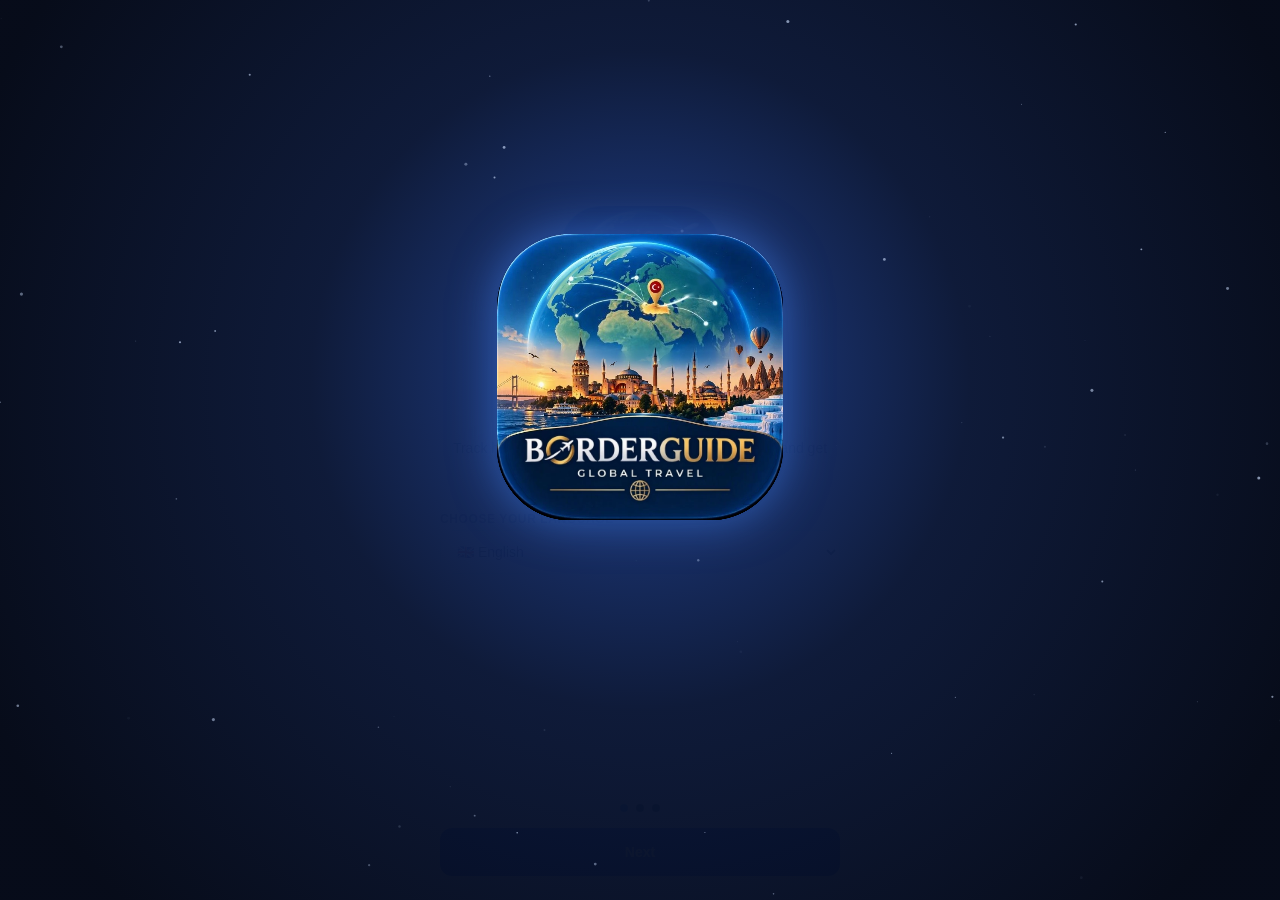
==== commit 0b99fc70: "Açılış animasyonu: simgedeki dünya dönüyor, uçak Türkiye'den kalkıyor, yazı beliriyor, logo başlığa " ====
--- a/web/index.html
+++ b/web/index.html
@@ -11,6 +11,7 @@
 <link rel="stylesheet" href="theme.css">
 </head>
 <body id="app-body" class="flex flex-col h-screen max-w-md mx-auto select-none bg-slate-950 text-slate-100">
+<div id="splash" aria-hidden="true"><canvas id="splash-canvas"></canvas></div>
 
 <header id="app-header" class="bg-slate-900 border-b border-slate-800 px-3 py-2 flex justify-between items-center gap-2 z-40 shrink-0">
   <div class="flex items-center gap-2 min-w-0">
@@ -323,5 +324,6 @@
 <script src="i18n.js"></script>
 <script src="data.js"></script>
 <script src="app.js"></script>
+<script src="splash.js"></script>
 </body>
 </html>
--- a/web/theme.css
+++ b/web/theme.css
@@ -57,3 +57,8 @@
 details[open] > summary::after { transform: rotate(180deg); }
 .t-light .bg-slate-950\/60 { background-color: #fff !important; }
 .t-light .text-amber-300 { color: #b45309 !important; }
+
+/* Açılış animasyonu katmanı */
+#splash { position: fixed; inset: 0; z-index: 100; background: radial-gradient(120% 80% at 50% 40%, #1d3f8f 0%, #0b1736 45%, #030816 100%); touch-action: none; }
+#splash canvas { width: 100%; height: 100%; display: block; }
+#splash.splash-gone { display: none; }
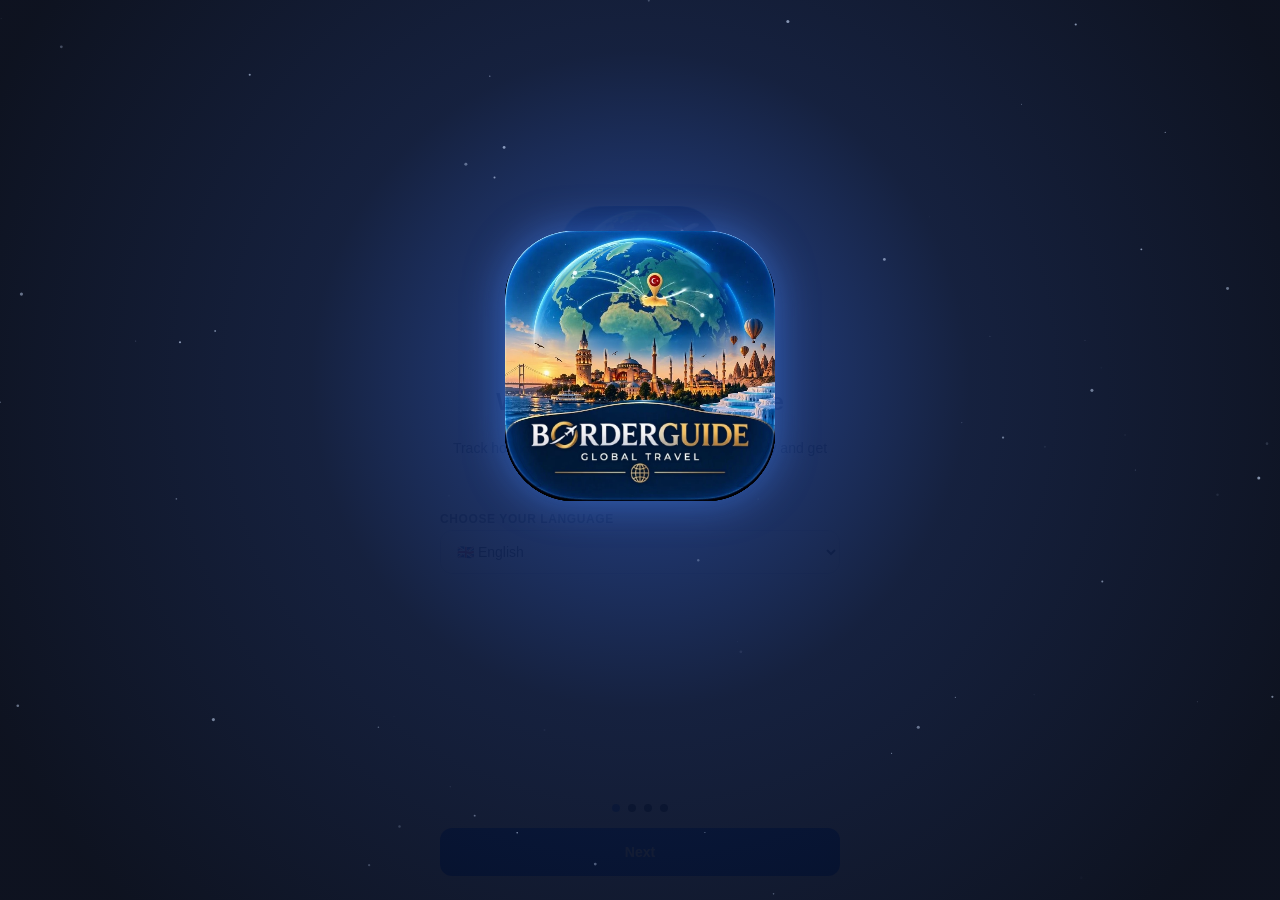
==== commit 92578455: "Kullanım rehberi (6 dil), Bilet Sorgula sekmesi, yasal belgeler ve veri silme - İlk açılışta 4 adıml" ====
--- a/web/index.html
+++ b/web/index.html
@@ -141,7 +141,7 @@
 <nav id="app-nav" class="bg-slate-900 border-t border-slate-800 py-1.5 flex justify-evenly items-center z-40 shrink-0">
   <button onclick="switchTab('dashboard')" id="nav-dashboard" class="flex flex-col items-center text-blue-400 gap-0.5 px-4 py-1"><i class="fa-solid fa-chart-pie text-lg"></i><span class="text-[10px] font-semibold" data-i18n="navTracker"></span></button>
   <button onclick="switchTab('wiki')" id="nav-wiki" class="flex flex-col items-center text-slate-400 gap-0.5 px-4 py-1"><i class="fa-solid fa-book-atlas text-lg"></i><span class="text-[10px] font-semibold" data-i18n="navWiki"></span></button>
-  <button onclick="switchTab('flights')" id="nav-flights" class="flex flex-col items-center text-slate-400 gap-0.5 px-4 py-1"><i class="fa-solid fa-plane text-lg"></i><span class="text-[10px] font-semibold" data-i18n="navFlights"></span></button>
+  <button onclick="switchTab('flights')" id="nav-flights" class="flex flex-col items-center text-slate-400 gap-0.5 px-4 py-1"><i class="fa-solid fa-ticket text-lg"></i><span class="text-[10px] font-semibold whitespace-nowrap" data-i18n="navFlights"></span></button>
 </nav>
 
 <!-- ===== AYARLAR ===== -->
@@ -181,9 +181,18 @@
       <button id="btn-check" onclick="checkLawUpdates(true)" class="w-full bg-slate-950 border border-slate-700 text-slate-200 font-bold py-2.5 rounded-xl text-sm" data-i18n="btnCheck"></button>
       <p id="check-result" class="text-xs text-slate-300 hidden"></p>
     </div>
-    <div class="border-t border-slate-800 pt-4 space-y-2">
-      <button onclick="openModal('privacy-modal')" class="w-full text-left text-sm text-blue-400 font-semibold flex items-center"><i class="fa-solid fa-shield-halved mr-2"></i><span data-i18n="privacyBtn"></span></button>
-      <p class="text-[11px] text-slate-500"><span data-i18n="version"></span> <span id="app-version">1.0</span> · matali</p>
+    <div class="border-t border-slate-800 pt-4 space-y-1">
+      <h4 class="text-xs font-semibold text-slate-400 uppercase tracking-wider pb-1" data-i18n="legalHead"></h4>
+      <button onclick="openModal('help-modal')" class="legal-row w-full text-left text-sm text-slate-200 font-semibold flex items-center gap-3 py-2"><i class="fa-solid fa-circle-question w-5 text-center text-blue-400"></i><span data-i18n="helpBtn"></span></button>
+      <button onclick="openLegal('privacy')" class="legal-row w-full text-left text-sm text-slate-200 font-semibold flex items-center gap-3 py-2"><i class="fa-solid fa-shield-halved w-5 text-center text-blue-400"></i><span data-i18n="lgPrivacy"></span></button>
+      <button onclick="openLegal('terms')" class="legal-row w-full text-left text-sm text-slate-200 font-semibold flex items-center gap-3 py-2"><i class="fa-solid fa-file-contract w-5 text-center text-blue-400"></i><span data-i18n="lgTerms"></span></button>
+      <button onclick="openLegal('disclaimer')" class="legal-row w-full text-left text-sm text-slate-200 font-semibold flex items-center gap-3 py-2"><i class="fa-solid fa-scale-balanced w-5 text-center text-blue-400"></i><span data-i18n="lgDisclaimer"></span></button>
+      <button onclick="openLegal('third')" class="legal-row w-full text-left text-sm text-slate-200 font-semibold flex items-center gap-3 py-2"><i class="fa-solid fa-handshake w-5 text-center text-blue-400"></i><span data-i18n="lgThird"></span></button>
+      <button onclick="openLegal('licenses')" class="legal-row w-full text-left text-sm text-slate-200 font-semibold flex items-center gap-3 py-2"><i class="fa-solid fa-code w-5 text-center text-blue-400"></i><span data-i18n="lgLicenses"></span></button>
+      <a href="mailto:matali.truz@gmail.com?subject=BorderGuide" class="legal-row w-full text-left text-sm text-slate-200 font-semibold flex items-center gap-3 py-2"><i class="fa-solid fa-envelope w-5 text-center text-blue-400"></i><span data-i18n="lgFeedback"></span></a>
+      <button onclick="rateApp()" class="legal-row w-full text-left text-sm text-slate-200 font-semibold flex items-center gap-3 py-2"><i class="fa-solid fa-star w-5 text-center text-amber-400"></i><span data-i18n="lgRate"></span></button>
+      <button id="wipe-btn" onclick="wipeAll()" class="w-full text-left text-sm text-red-400 font-semibold flex items-center gap-3 py-2"><i class="fa-solid fa-trash w-5 text-center"></i><span id="wipe-label" data-i18n="lgDelete"></span></button>
+      <p class="text-[11px] text-slate-500 pt-1"><span data-i18n="version"></span> <span id="app-version">1.0</span> · matali · matali.truz@gmail.com</p>
     </div>
     <button onclick="closeModal('settings-modal')" class="w-full bg-blue-600 text-white font-bold py-3 rounded-xl text-sm" data-i18n="done"></button>
   </div>
@@ -227,17 +236,27 @@
   </div>
 </div>
 
-<!-- ===== GİZLİLİK ===== -->
-<div id="privacy-modal" class="modal fixed inset-0 bg-black/80 z-50 hidden items-center justify-center p-4">
+<!-- ===== YASAL BELGE (gizlilik, koşullar, sorumluluk reddi...) ===== -->
+<div id="legal-modal" class="modal fixed inset-0 bg-black/80 z-[65] hidden items-center justify-center p-4">
   <div class="bg-slate-900 border border-slate-800 w-full max-w-sm rounded-3xl p-5 space-y-3 shadow-2xl max-h-[85vh] overflow-y-auto">
-    <div class="flex justify-between items-center border-b border-slate-800 pb-3">
-      <h3 class="font-bold text-base" data-i18n="privacyTitle"></h3>
-      <button onclick="closeModal('privacy-modal')" class="text-slate-400 p-1" aria-label="close"><i class="fa-solid fa-xmark text-lg"></i></button>
-    </div>
-    <p class="text-sm text-slate-300 leading-relaxed" data-i18n="privacyText"></p>
-    <p class="text-sm text-slate-300 leading-relaxed" data-i18n="legalText"></p>
-    <p class="text-xs text-amber-400" data-i18n="dataNote"></p>
-    <p class="text-xs text-slate-400"><span data-i18n="contact"></span>: matali.truz@gmail.com</p>
+    <div class="flex justify-between items-center border-b border-slate-800 pb-3 gap-2">
+      <h3 id="legal-title" class="font-bold text-base"></h3>
+      <button onclick="closeModal('legal-modal')" class="text-slate-400 p-1" aria-label="close"><i class="fa-solid fa-xmark text-lg"></i></button>
+    </div>
+    <div id="legal-body" class="space-y-2"></div>
+    <p class="text-[11px] text-slate-500 border-t border-slate-800 pt-3"><span data-i18n="lgUpdated"></span> · matali · matali.truz@gmail.com</p>
+  </div>
+</div>
+
+<!-- ===== KULLANIM REHBERİ ===== -->
+<div id="help-modal" class="modal fixed inset-0 bg-black/80 z-50 hidden items-center justify-center p-4">
+  <div class="bg-slate-900 border border-slate-800 w-full max-w-sm rounded-3xl p-5 space-y-4 shadow-2xl max-h-[85vh] overflow-y-auto">
+    <div class="flex justify-between items-center border-b border-slate-800 pb-3">
+      <h3 class="font-bold text-base flex items-center"><i class="fa-solid fa-circle-question mr-2 text-blue-400"></i><span data-i18n="howTitle"></span></h3>
+      <button onclick="closeModal('help-modal')" class="text-slate-400 p-1" aria-label="close"><i class="fa-solid fa-xmark text-lg"></i></button>
+    </div>
+    <div id="help-list" class="space-y-4"></div>
+    <button onclick="closeModal('help-modal')" class="w-full bg-blue-600 text-white font-bold py-3 rounded-xl text-sm" data-i18n="done"></button>
   </div>
 </div>
 
@@ -301,20 +320,33 @@
         <select id="intro-lang" class="lang-select w-full bg-slate-900 border border-slate-700 text-slate-100 rounded-xl p-3 text-sm"></select>
       </div>
     </div>
-    <div class="intro-slide hidden space-y-5 text-center" data-slide="1">
-      <div class="mx-auto bg-emerald-600 text-white w-20 h-20 rounded-3xl flex items-center justify-center text-4xl"><i class="fa-solid fa-calendar-check"></i></div>
-      <h2 class="text-2xl font-extrabold" data-i18n="intro2Title"></h2>
-      <p class="text-sm text-slate-300" data-i18n="intro2Text"></p>
-    </div>
-    <div class="intro-slide hidden space-y-5 text-center" data-slide="2">
+    <div class="intro-slide hidden space-y-5" data-slide="1">
+      <h2 class="text-2xl font-extrabold text-center" data-i18n="howTitle"></h2>
+      <div id="intro-how-a" class="space-y-4 text-left"></div>
+    </div>
+    <div class="intro-slide hidden space-y-5" data-slide="2">
+      <h2 class="text-2xl font-extrabold text-center" data-i18n="howTitle"></h2>
+      <div id="intro-how-b" class="space-y-4 text-left"></div>
+      <p class="text-xs text-slate-400 text-center" data-i18n="howAgain"></p>
+    </div>
+    <div class="intro-slide hidden space-y-4 text-center" data-slide="3">
       <div class="mx-auto bg-amber-500 text-white w-20 h-20 rounded-3xl flex items-center justify-center text-4xl"><i class="fa-solid fa-scale-balanced"></i></div>
       <h2 class="text-2xl font-extrabold" data-i18n="intro3Title"></h2>
       <p class="text-sm text-slate-300" data-i18n="legalText"></p>
       <p class="text-sm text-slate-300" data-i18n="privacyText"></p>
+      <div class="flex flex-wrap justify-center gap-x-4 gap-y-1 text-sm">
+        <button onclick="openLegal('terms')" class="text-blue-400 font-semibold underline" data-i18n="lgTerms"></button>
+        <button onclick="openLegal('privacy')" class="text-blue-400 font-semibold underline" data-i18n="lgPrivacy"></button>
+        <button onclick="openLegal('disclaimer')" class="text-blue-400 font-semibold underline" data-i18n="lgDisclaimer"></button>
+      </div>
+      <label class="flex gap-3 items-start text-left bg-slate-900 border border-slate-700 rounded-xl p-3 cursor-pointer">
+        <input type="checkbox" id="intro-accept" class="mt-0.5 w-5 h-5 shrink-0 accent-blue-600">
+        <span class="text-sm text-slate-200" data-i18n="introAccept"></span>
+      </label>
     </div>
   </div>
   <div class="p-6 space-y-4">
-    <div class="flex justify-center gap-2"><span class="intro-dot w-2 h-2 rounded-full bg-blue-500"></span><span class="intro-dot w-2 h-2 rounded-full bg-slate-700"></span><span class="intro-dot w-2 h-2 rounded-full bg-slate-700"></span></div>
+    <div class="flex justify-center gap-2"><span class="intro-dot w-2 h-2 rounded-full bg-blue-500"></span><span class="intro-dot w-2 h-2 rounded-full bg-slate-700"></span><span class="intro-dot w-2 h-2 rounded-full bg-slate-700"></span><span class="intro-dot w-2 h-2 rounded-full bg-slate-700"></span></div>
     <button id="intro-next" onclick="introNext()" class="w-full bg-blue-600 text-white font-bold py-3.5 rounded-xl text-sm active:scale-95 transition-transform"></button>
   </div>
 </div>
--- a/web/app.css
+++ b/web/app.css
@@ -18,7 +18,6 @@
     --color-emerald-300: #5ee9b5;
     --color-emerald-400: #00d492;
     --color-emerald-500: #00bc7d;
-    --color-emerald-600: #009966;
     --color-sky-400: #00bcff;
     --color-sky-500: #00a6f4;
     --color-sky-600: #0084d1;
@@ -264,6 +263,9 @@
   .z-\[60\] {
     z-index: 60;
   }
+  .z-\[65\] {
+    z-index: 65;
+  }
   .z-\[70\] {
     z-index: 70;
   }
@@ -324,6 +326,9 @@
   .h-2\.5 {
     height: calc(var(--spacing) * 2.5);
   }
+  .h-5 {
+    height: calc(var(--spacing) * 5);
+  }
   .h-9 {
     height: calc(var(--spacing) * 9);
   }
@@ -353,6 +358,9 @@
   }
   .w-2 {
     width: calc(var(--spacing) * 2);
+  }
+  .w-5 {
+    width: calc(var(--spacing) * 5);
   }
   .w-9 {
     width: calc(var(--spacing) * 9);
@@ -405,6 +413,9 @@
   }
   .flex-col {
     flex-direction: column;
+  }
+  .flex-wrap {
+    flex-wrap: wrap;
   }
   .items-center {
     align-items: center;
@@ -479,6 +490,12 @@
     margin-block-start: calc(calc(var(--spacing) * 5) * var(--tw-space-y-reverse));
     margin-block-end: calc(calc(var(--spacing) * 5) * calc(1 - var(--tw-space-y-reverse)));
   }
+  .gap-x-4 {
+    column-gap: calc(var(--spacing) * 4);
+  }
+  .gap-y-1 {
+    row-gap: var(--spacing);
+  }
   .truncate {
     overflow: hidden;
     text-overflow: ellipsis;
@@ -611,9 +628,6 @@
     background-color: #00bc7d1a;
     
   }
-  .bg-emerald-600 {
-    background-color: var(--color-emerald-600);
-  }
   .bg-indigo-600 {
     background-color: var(--color-indigo-600);
   }
@@ -786,12 +800,21 @@
   .py-4 {
     padding-block: calc(var(--spacing) * 4);
   }
+  .pt-1 {
+    padding-top: var(--spacing);
+  }
   .pt-2 {
     padding-top: calc(var(--spacing) * 2);
   }
+  .pt-3 {
+    padding-top: calc(var(--spacing) * 3);
+  }
   .pt-4 {
     padding-top: calc(var(--spacing) * 4);
   }
+  .pb-1 {
+    padding-bottom: var(--spacing);
+  }
   .pb-2 {
     padding-bottom: calc(var(--spacing) * 2);
   }
@@ -801,6 +824,9 @@
   .pb-6 {
     padding-bottom: calc(var(--spacing) * 6);
   }
+  .pl-4 {
+    padding-left: calc(var(--spacing) * 4);
+  }
   .text-center {
     text-align: center;
   }
@@ -809,6 +835,9 @@
   }
   .text-right {
     text-align: right;
+  }
+  .-indent-3 {
+    text-indent: calc(var(--spacing) * -3);
   }
   .text-2xl {
     font-size: var(--text-2xl);
@@ -890,6 +919,9 @@
     --tw-tracking: var(--tracking-wider);
     letter-spacing: var(--tracking-wider);
   }
+  .whitespace-nowrap {
+    white-space: nowrap;
+  }
   .text-amber-300 {
     color: var(--color-amber-300);
   }
@@ -950,6 +982,12 @@
   }
   .underline {
     text-decoration-line: underline;
+  }
+  .accent-blue-600 {
+    accent-color: var(--color-blue-600);
+  }
+  .opacity-50 {
+    opacity: 50%;
   }
   .opacity-80 {
     opacity: 80%;
